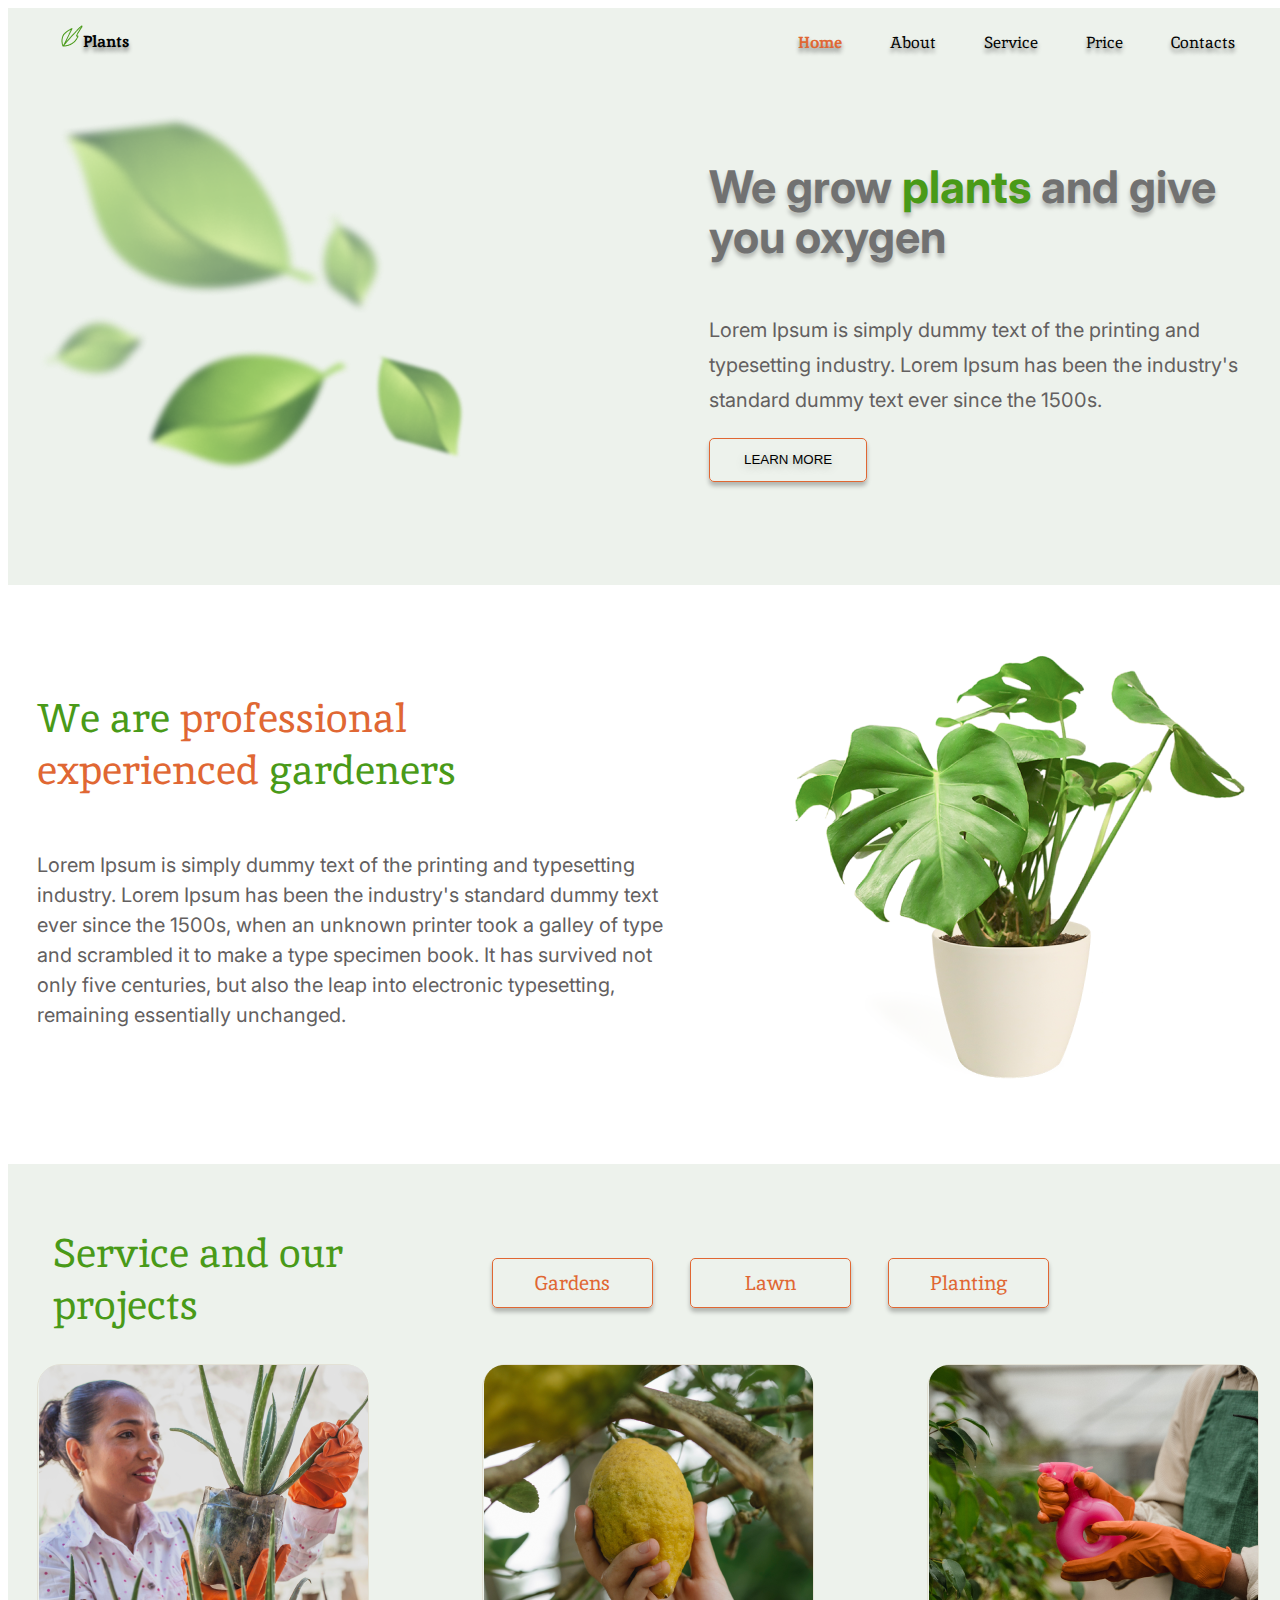
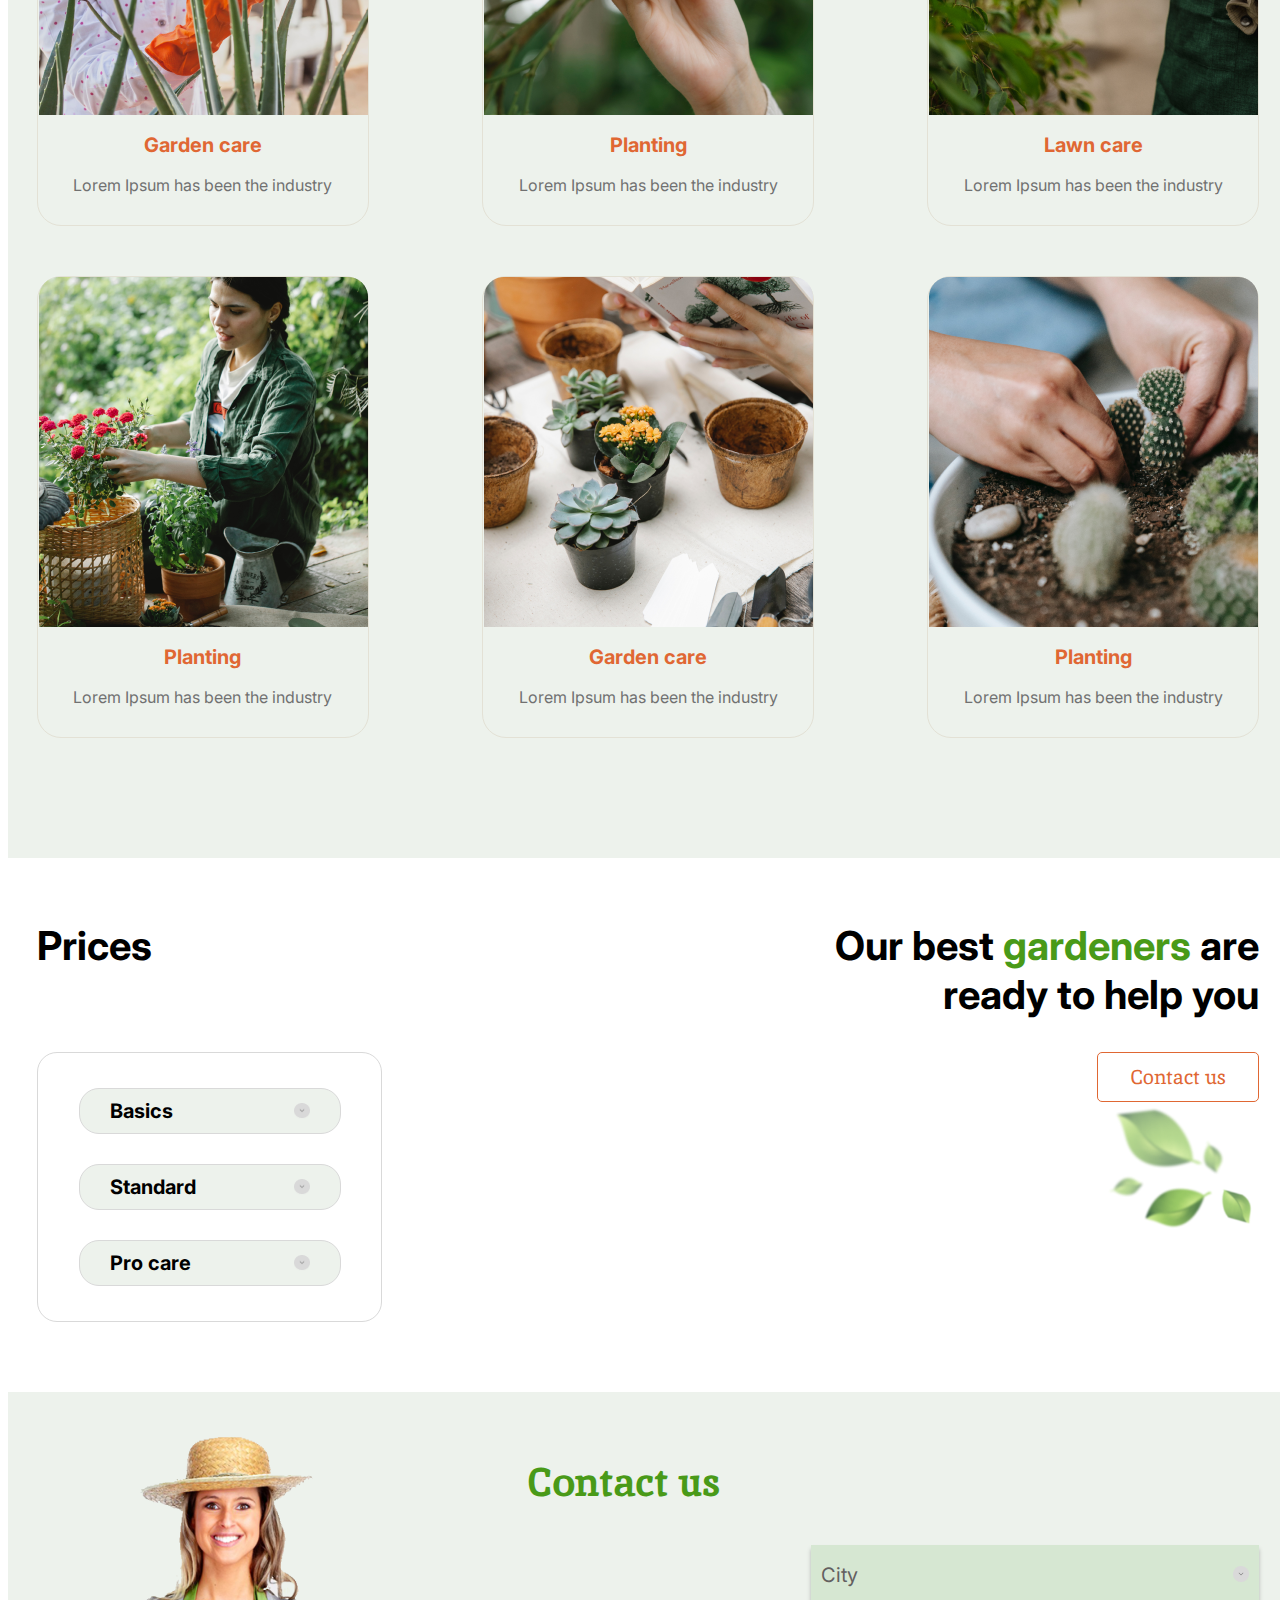
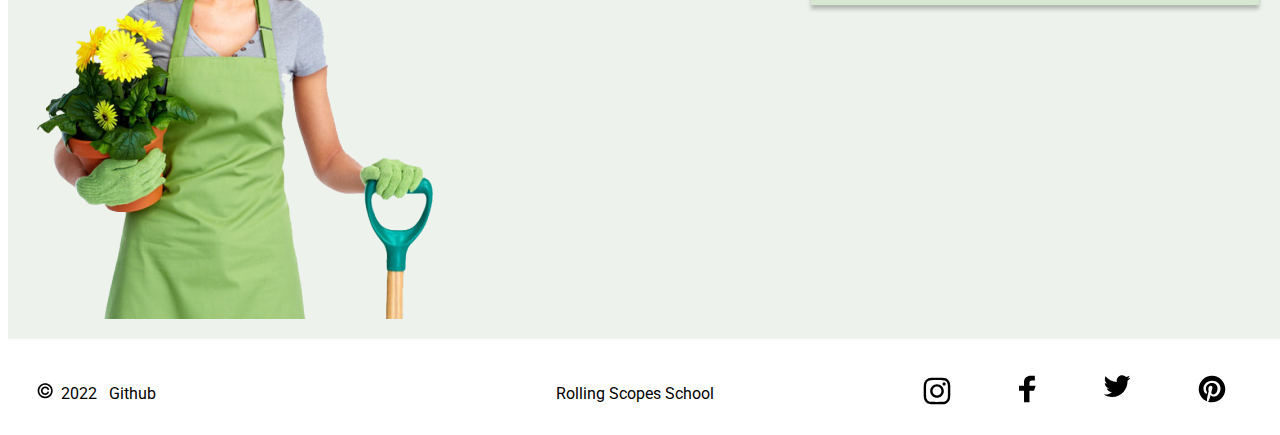
==== plants/index.html @ b28731bd "Revert "fix: fix problem with validator w3"" ====
<!DOCTYPE html>
<html lang="en">
<head>
    <meta charset="UTF-8">
    <link rel="shortcut icon" href="image/logo_vector.png" type="image/x-icon">
    <link rel="stylesheet" href="style.css">
    <title>Plants</title>
</head>
<body>
    <header class="lightgreen">
        <div class="main_header">
            <div class="container">
                <a href="#" class= "plants">
                    <img src="image/logo_vector.png" alt="mini_logo">Plants
                </a>
                <nav class="main_nav">
                    <ul>
                        <li>
                            <a href="#welcome" class="nav_line_orange">Home</a>
                        </li>
                        <li>
                            <a href="#about" class="nav_line">About</a>
                        </li>
                        <li>
                            <a href="#service" class="nav_line">Service</a>
                        </li>
                        <li>
                            <a href="#prices" class="nav_line">Price</a>
                        </li>
                        <li>
                            <a href="#contacts" class="nav_line">Contacts</a>
                        </li>
                    </ul>
            </nav>
            </div>
        </div>
    </header>
    <main class="main">
        <section id="welcome" class="lightgreen">
            <div class="welcome">
                <div class="welcome_container">
                    <div class="welcome_left">
                        <img src="image/leafs.png" alt="leafs">
                    </div>
                    <div class="welcome_right">
                        <h1>We grow <span class="green">plants</span> and give you oxygen</h1>
                        <p> Lorem Ipsum is simply dummy text of the printing and typesetting industry.
                            Lorem Ipsum has been the industry's standard dummy text ever since the 1500s.
                        </p>
                        <button>LEARN MORE</button>
                    </div>
                </div>
            </div>
        </section>
        <section id="about" class="about">
            <div class="about_container">
                    <div class="about_left">
                        <h2 class="green">
                            We are <span class="orange">professional <br/>experienced </span> gardeners
                        </h2>
                        <p>
                            Lorem Ipsum is simply dummy text of the printing and typesetting industry.
                            Lorem Ipsum has been the industry's standard dummy text ever since the 1500s,
                            when an unknown printer took a galley of type and scrambled it to make a type specimen book.
                            It has survived not only five centuries,
                            but also the leap into electronic typesetting, remaining essentially unchanged.
                        </p>
                    </div>
                    <div class="about_right">
                        <img src="image/houseplant.png" alt="houseplant">
                    </div>
                </div>
        </section>
        <section class="lightgreen" id="service">
            <div class="service">
                <div class="service_container">
                    <div class="service_nav">
                        <h2 class="green">Service and our projects</h2>
                        <div class="services">
                            <button>
                                <a href="#gardens" class="nav_line">Gardens</a>
                            </button>
                            <button>
                                <a href="#lawn" class="nav_line">Lawn</a>
                            </button>
                            <button>
                                <a href="#planting" class="nav_line">Planting</a>
                            </button>
                        </div>
                    </div>
                    <div class="serv">
                        <img src="image/first.png" alt="our_service" class="our_service">
                        <p class="orange">Garden care </p>
                        <text> Lorem Ipsum has been the industry</text>
                    </div>
                    <div class="serv">
                        <img src="image/second.png" alt="our_service" class="our_service">
                        <p class="orange">Planting </p>
                        <text> Lorem Ipsum has been the industry</text>
                    </div>
                    <div class="serv">
                        <img src="image/third.png" alt="our_service" class="our_service">
                        <p class="orange">Lawn care </p>
                        <text> Lorem Ipsum has been the industry</text>
                    </div>
                    <div class="serv">
                        <img src="image/fourth.png" alt="our_service" class="our_service">
                        <p class="orange">Planting </p>
                        <text> Lorem Ipsum has been the industry</text>
                    </div>
                    <div class="serv">
                        <img src="image/fifth.png" alt="our_service" class="our_service">
                        <p class="orange"> Garden care </p>
                        <text> Lorem Ipsum has been the industry</text>
                    </div>
                    <div class="serv">
                        <img src="image/sixth.png" alt="our_service" class="our_service">
                        <p class="orange">Planting </p>
                        <text> Lorem Ipsum has been the industry</text>
                    </div>
                </div>
            </div>
        </section>
        <section class="prices" id="prices">
            <div class="prices_container">
                <div class="price_header">
                        <h2>
                            <span class="left">Prices</span>
                            <span class="right">Our best <span class="green">  gardeners </span> are ready to help you</span>
                        </h2>
                </div>
                <div class="price_body">
                    <div class="left_column">
                        <span class="dropdown">
                            Basics
                            <img src="image/accordion_btn.png" alt="accordion_btn" class="drop_down">
                        </span>
                        <span class="dropdown">
                            Standard
                            <img src="image/accordion_btn.png" alt="accordion_btn" class="drop_down">
                        </span>
                        <span class="dropdown">
                            Pro care
                            <img src="image/accordion_btn.png" alt="accordion_btn" class="drop_down">
                        </span>
                    </div>
                    <div class="right_column">
                        <button><a href="#contact_us" class="contact_us">Contact us</a></button>
                        <img src="image/leafs.png" alt="leafs" class="leafs">
                    </div>
                </div>
            </div>
        </section>
        <section id="contacts" class="lightgreen">
            <div class="contacts">
                <div class="contact_container">
                    <img src="image/contact_woman.png" alt="woman" class="woman">
                    <h2>Contact us</h2>
                    <span class="city">
                        City
                        <img src="image/accordion_btn.png" alt="accordion_btn" class="city_down">
                    </span>
                </div>
            </div>
        </section>
    </main>
    <footer>
        <div class="footer">
            <div class="copyright">
                <img src="image/c.png" alt="©"> &nbsp;2022 &nbsp;
                <a href="https://github.com/sivosha" class="footer_a">
                    Github
                </a>
            </div>
            <div class="rolling">
                <a href="https://rs.school/js/" class="footer_a">Rolling Scopes School</a>
            </div>
            <div class="social">
                <ul>
                    <li>
                        <a href="https://rs.school/js/" class="footer_a">
                            <img src="image/inst.svg" alt="instagram">
                        </a>
                    </li>
                    <li>
                        <a href="https://rs.school/js/" class="footer_a">
                            <img src="image/fb.svg" alt="facebook">
                        </a>
                    </li>
                    <li>
                        <a href="https://rs.school/js/" class="footer_a">
                            <img src="image/twit.svg" alt="twitter">
                        </a>
                    </li>
                    <li>
                        <a href="https://rs.school/js/" class="footer_a">
                            <img src="image/pint.svg" alt="pinterest">
                        </a>
                    </li>
                </ul>
            </div>
        </div>
    </footer>
</body>
</html>
---- plants/style.css ----
@import url('https://fonts.googleapis.com/css2?family=Roboto:wght@100;300;400;700&display=swap');
@import url('https://fonts.googleapis.com/css2?family=Inter:wght@100;300;400;700&display=swap');
@import url('https://fonts.googleapis.com/css2?family=Inika:wght@100;300;400;700&display=swap');
html{
    scroll-behavior: smooth;
}
body{
    width: 100%;
    display: flex;
    align-items: center;
    flex-direction: column;
    font-family: 'Roboto', sans-serif;
    color: #636060;
}
main{
    display: flex;
    align-items: center;
    flex-direction: column;
    width: 100%;
}
text{
    font-family: 'Inter';
    font-weight: 400;
    font-size: 16px;
    line-height: 20px;
    color: #717171;
}
h1{
    font-family: 'Inter';
    font-style: normal;
    font-weight: 700;
    color: #717171;
    font-size: 45px;
    line-height: 50px;
    text-shadow: 0px 4px 4px rgba(0, 0, 0, 0.25);
}
.welcome_right button{
    width: 158px;
    height: 44px;
    color: #000000;
    text-shadow: 0px 3px 10px rgba(0, 0, 0, 0.25);
    border: 1px solid #E06733;
    border-radius: 5px;
    background-color: transparent;
    box-shadow: 0px 4px 4px rgba(0, 0, 0, 0.25);
}
li{
    list-style: none;
}
.green{
    color: #499A18;
}
.orange{
    color: #E06733;
}

a.nav_line:link, a.nav_line:visited, a.nav_line:active, .plants {
    text-decoration: none;
    color: #010201;
}
a.contact_us, a.footer_a{
    text-decoration: none;
}
a.nav_line_orange, a.nav_line_orange:hover , a.nav_line_orange:visited, a.nav_line_orange:active{
    text-decoration: none;
    color: #E06733;
}

a.nav_line:hover{
    text-decoration: none;
    color: #111;
    transform: scale(1.2);
    cursor: pointer;
}
a.nav_line_orange:hover{
    text-decoration: none;
    transform: scale(1.2);
    cursor: pointer;
}

.main_nav a, .plants{
    text-shadow: 0px 4px 4px rgba(0, 0, 0, 0.45);
    font-width: 400;
    font-size: 16px;
}
.plants a:link, .plants a:visited, .plants a:hover, .plants a:active{
    text-decoration: none;
    color: #010201;
}
.plants{
    font-weight: 700;
    display: flex;
    justify-self: flex-start;
}

.main_nav{
    display: flex;
    justify-self: flex-end;
}
.service_nav{
    width: 100%;
    max-width: 1440px;
}
.container{
    width: 1222px;
}

.lightgreen{
    width: 100%;
    background: #EDF2EC;
    display: flex;
    flex-direction: column;
    align-items: center;
    align-content: space-around;
}

.welcome, .about, .service, .prices, .contacts{
    max-width: 1440px;
    width: 100%;
    padding-top: 30px;
    padding-bottom: 70px;
    display: flex;
    align-items: center;
}
.contacts{
    padding-bottom: 20px;
}
.woman{
    width: 400px;
}
.welcome_container, .about_container, .service_container, .prices_container, .contact_container{
    width: 1222px;
    display: flex;
    margin: 0 auto;
    justify-content: center;
}
.container, .service_nav, .price_header{
    display: flex;
	align-items: center;
	justify-content: space-between;
	flex-wrap: wrap;
	padding: 0 1rem;
}
.main_header{
    display: flex;
	align-items: center;
	flex-direction: column;
	flex-wrap: wrap;
	padding: 0 1rem;
	max-width: 1440px;
	width: 100%;
    font-family: 'Inika';
    font-weight: 400;
}
.nav_line_orange{
    font-weight: 700;
    font-color: #E06733;
}

.main_nav ul{
	margin: 1em 0 .5em;
	text-align: center;
	display: flex;
	justify-content: space-around;
	align-items: center;
}
.main_nav li{
	display: inline;
}
.main_header a {
	display: inline-block;
	padding: .5em 1.5em;
}
.contact_container{
    justify-content: space-between;
    position: relative;
}
.contact_container h2{
    font-weight: 700;
    font-family: Inika;
    font-size: 40px;
    color: #499A18;
}

.city{
    background: #D6E7D2;
    box-shadow: 0px 4px 4px rgba(0, 0, 0, 0.25);
    height: 50px;
    width: 35%;
    display: flex;
    justify-content: space-between;
    align-items: center;
    position: relative;
    padding: 5px 10px;
    margin-top: 10%;
    font-family: 'Inter';
    font-style: normal;
    font-size: 20px;
}

.service_container {
    flex-wrap: wrap;
    justify-content: space-between;
    position: relative;
    align-items: center;
}
.welcome_right, .about_left{
    display: flex;
    flex-direction: column;
    justify-content: center;
    flex-wrap: wrap;
    font-family: 'Inter';
    font-size: 20px;
    color: #636060;
}
.welcome_right{
    width: 45%;
    line-height: 35px;
}
.welcome_left{
    width: 55%;
}
.welcome_left img {
    width: 448.8px;
    height: auto;
}
.about_left{
    width: 55%;
    line-height: 30px;
}
.about_right{
    margin-left: 100px;
    display: flex;
    justify-self: flex-end;
    align-self: flex-end;
}
.service h2{
    width: 306px;
    flex-wrap: wrap;
    position: relative;
    margin-right: 4.2%;
    font-family: 'Inika';
    font-weight: 400;
    font-size: 40px;
    line-height: 52px;
}
.about_left h2{
    font-family: 'Inika';
    font-weight: 400;
    font-size: 40px;
    line-height: 52px;
}

.services a:link, .services a:visited, .services a:active, .services a:hover{
    text-decoration: none;
    color: #E06733;
    font-family: 'Inika';
    font-size: 20px;
    line-height: 26px;
}

.services{
    width: 50%;
	margin: 1em 0 .5em 4rem;
	text-align: center;
	display: flex;
	align-items: center;
	justify-content: space-around;
}
.services button{
    width: 161px;
    height: 50px;
    border: 1px solid #E06733;
    border-radius: 5px;
    background-color: transparent;
    box-shadow: 0px 4px 4px rgba(0, 0, 0, 0.25);
}
button:hover{
    transform: scale(1.2);
    cursor: pointer;
}

.service_nav {
    justify-content: flex-start;
}

.serv{
    display: flex;
    flex-direction: column;
    justify-content: space-between;
    border: 1px solid #E3E1D5;
    border-radius: 1.5rem;

    width: 27%;
    padding-bottom: 30px;
    margin-bottom: 50px;

    color: #717171;
    text-align: center;
    font-family: 'Inter';
    font-weight: 700;
    font-size: 20px;
    line-height: 20px;
}
.our_service{
    max-width: 100%;
    height: auto;
}
.contact_us{
    display: flex;
    justify-content: center;
    font-family: Inika;
    font-size: 20px;
    color: #E06733;
}
.right_price button{
    color: #E06733;
    border: 1px solid #E06733;
    background: transparent;
}
.right_price{
    display: flex;
    align-items: flex-end;
    flex-direction: column;
    position: relative;
}
.dropdown{
    width: 200px;
    display: flex;
    justify-content: space-between;
    align-items: center;
    border-radius: 20px;
    border-style: solid;
    border-width: 1px;
    border-color: #D9D9D9;
    padding: 10px 30px;
    margin: 15px;
    color: #000000;
    background: #EDF2EC;
}
.drop_down{
    width: 16px;
    height: 16px;
}

.prices_container{
    display: flex;
    flex-direction: column;
    align-items: center;
}
.price_header{
    width: 100%;
    display: flex;
}
.price_body{
    display: flex;
	flex-direction: row;
	flex-wrap: wrap;
	padding: 0 1rem;
	max-width: 1440px;
	width: 100%;
    font-family: 'Inika';
    font-weight: 400;
    justify-content: space-between;
}
.left_column{
    font-weight: 700;
    font-size: 20px;
    font-family: Inter;
    color: #000000;
    width: 323px;
    display: flex;
    justify-self: flex-start;
    flex-direction: column;
    align-items: center;
    border-radius: 20px;
    border-style: solid;
    border-width: 1px;
    border-color: #D9D9D9;
    padding: 20px 10px;
}
.right_column{
    display: flex;
    justify-self: flex-end;
    align-items: flex-end;
    flex-direction: column;
}
.right_column button{
    width: 162px;
    height: 50px;
    color: #E06733;
    border-radius: 5px;
    border: 1px solid #E06733;
    background: transparent;
}
.price_header h2{
    width: 100%;
    display: flex;
    font-size: 40px;
    font-family: Inter;
    color: #000000;
    justify-content: space-between;
}
.left{
width: 50%;
    display: flex;
    justify-self: flex-start;
}
.right{
    width: 40%;
    justify-self: flex-end;
    align-items: flex-end;
    text-align: right;
}
.column{
    width: 250px;
    height: 50px;
    display: flex;
    flex-direction: column;
    justify-content: space-between;
    position: relative;
}
.leafs{
    width: 152px;
}
footer{
    width: 100%;
    max-width:1440px;
    display: flex;
    flex-direction: column;
    position: absolut;
    align-items: center;
    margin-top: 20px;
    color: #000000;
}
.footer{
    width: 1222px;
    display: flex;
    align-items: center;
}
.copyright{
    flex-grow: 1;
    text-align: start;
}
.rolling{
    flex-grow: 1;
    text-align: center;
}
.social{
    flex-grow: 1;
    text-align: end;
}
.social ul{
    display: flex;
	justify-content: space-around;
}
.footer a, footer a:visited, footer a:hover, footer .plants a:active{
    text-decoration: none;
    color: #000000;
}


@media only screen and (max-width: 768px){
    .footer{
        flex-direction: column;
    }
    .main_header .container{
		justify-content: space-between;
	}
}
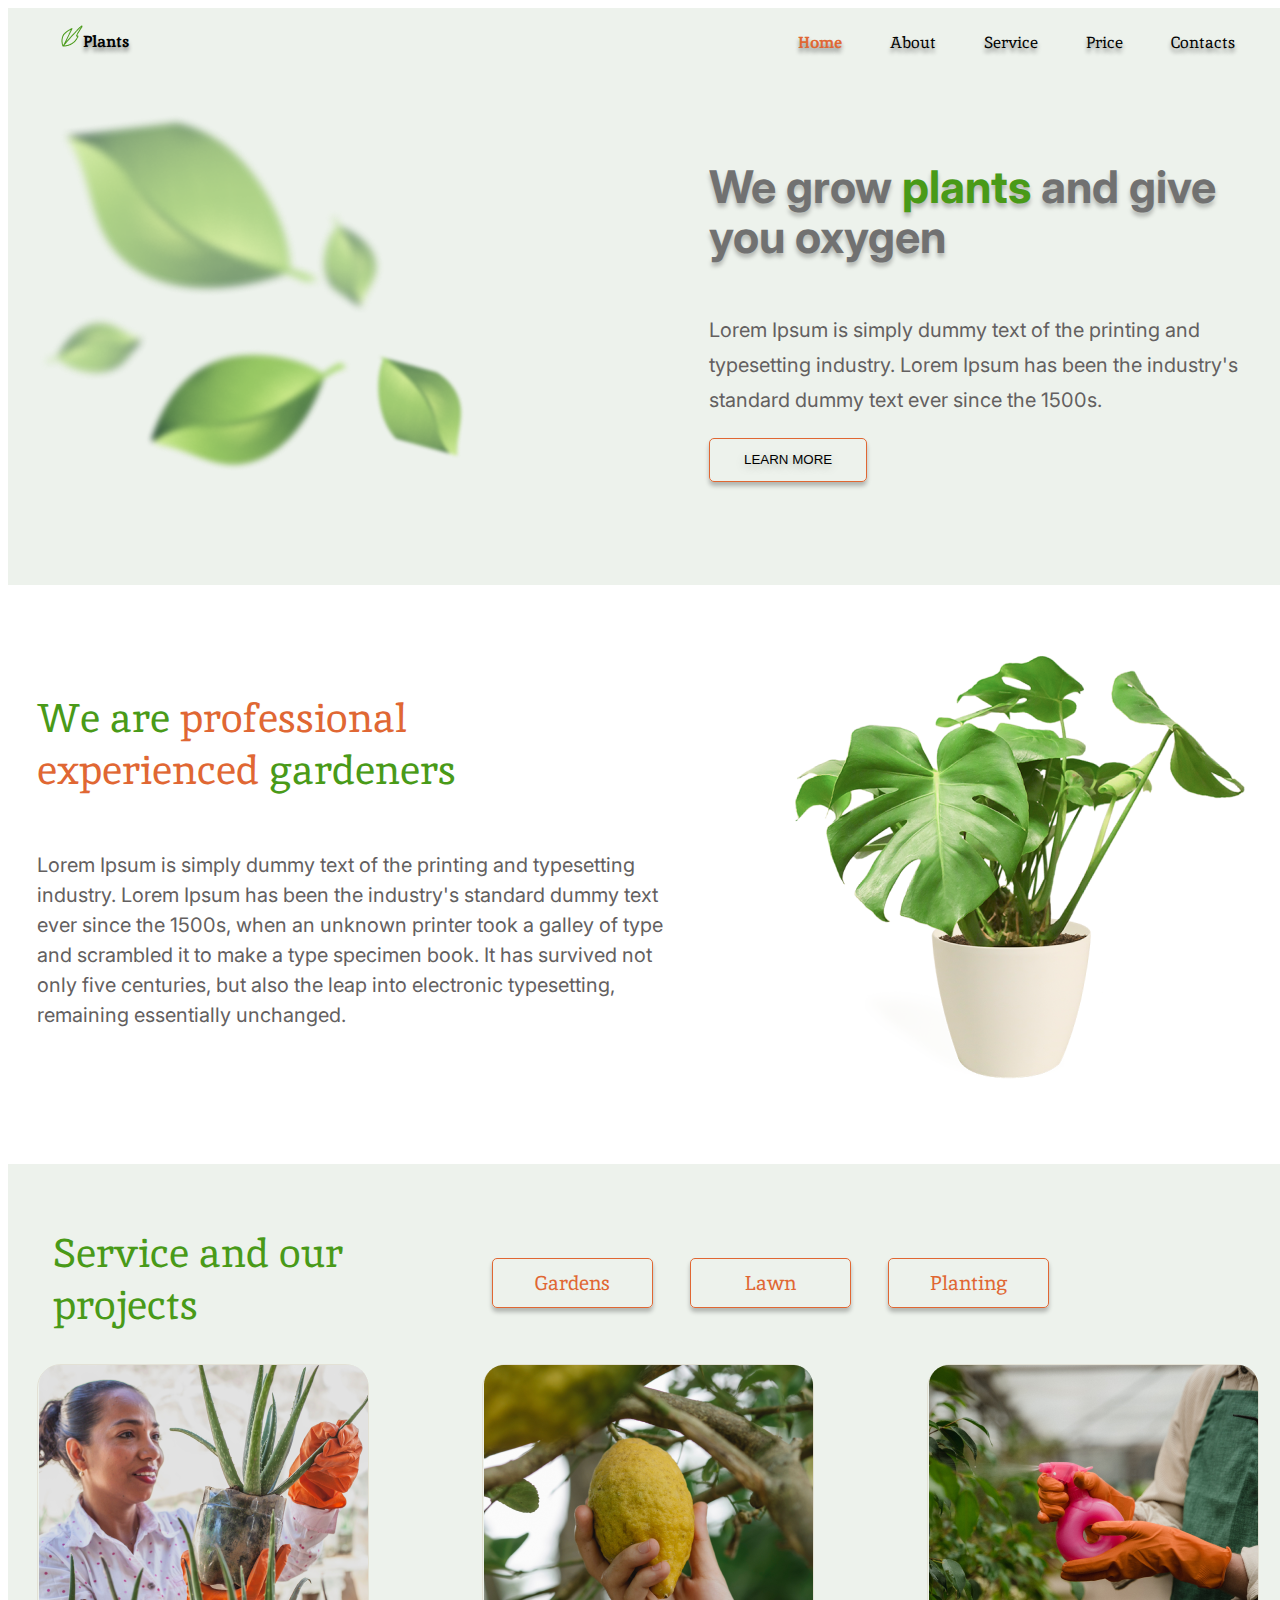
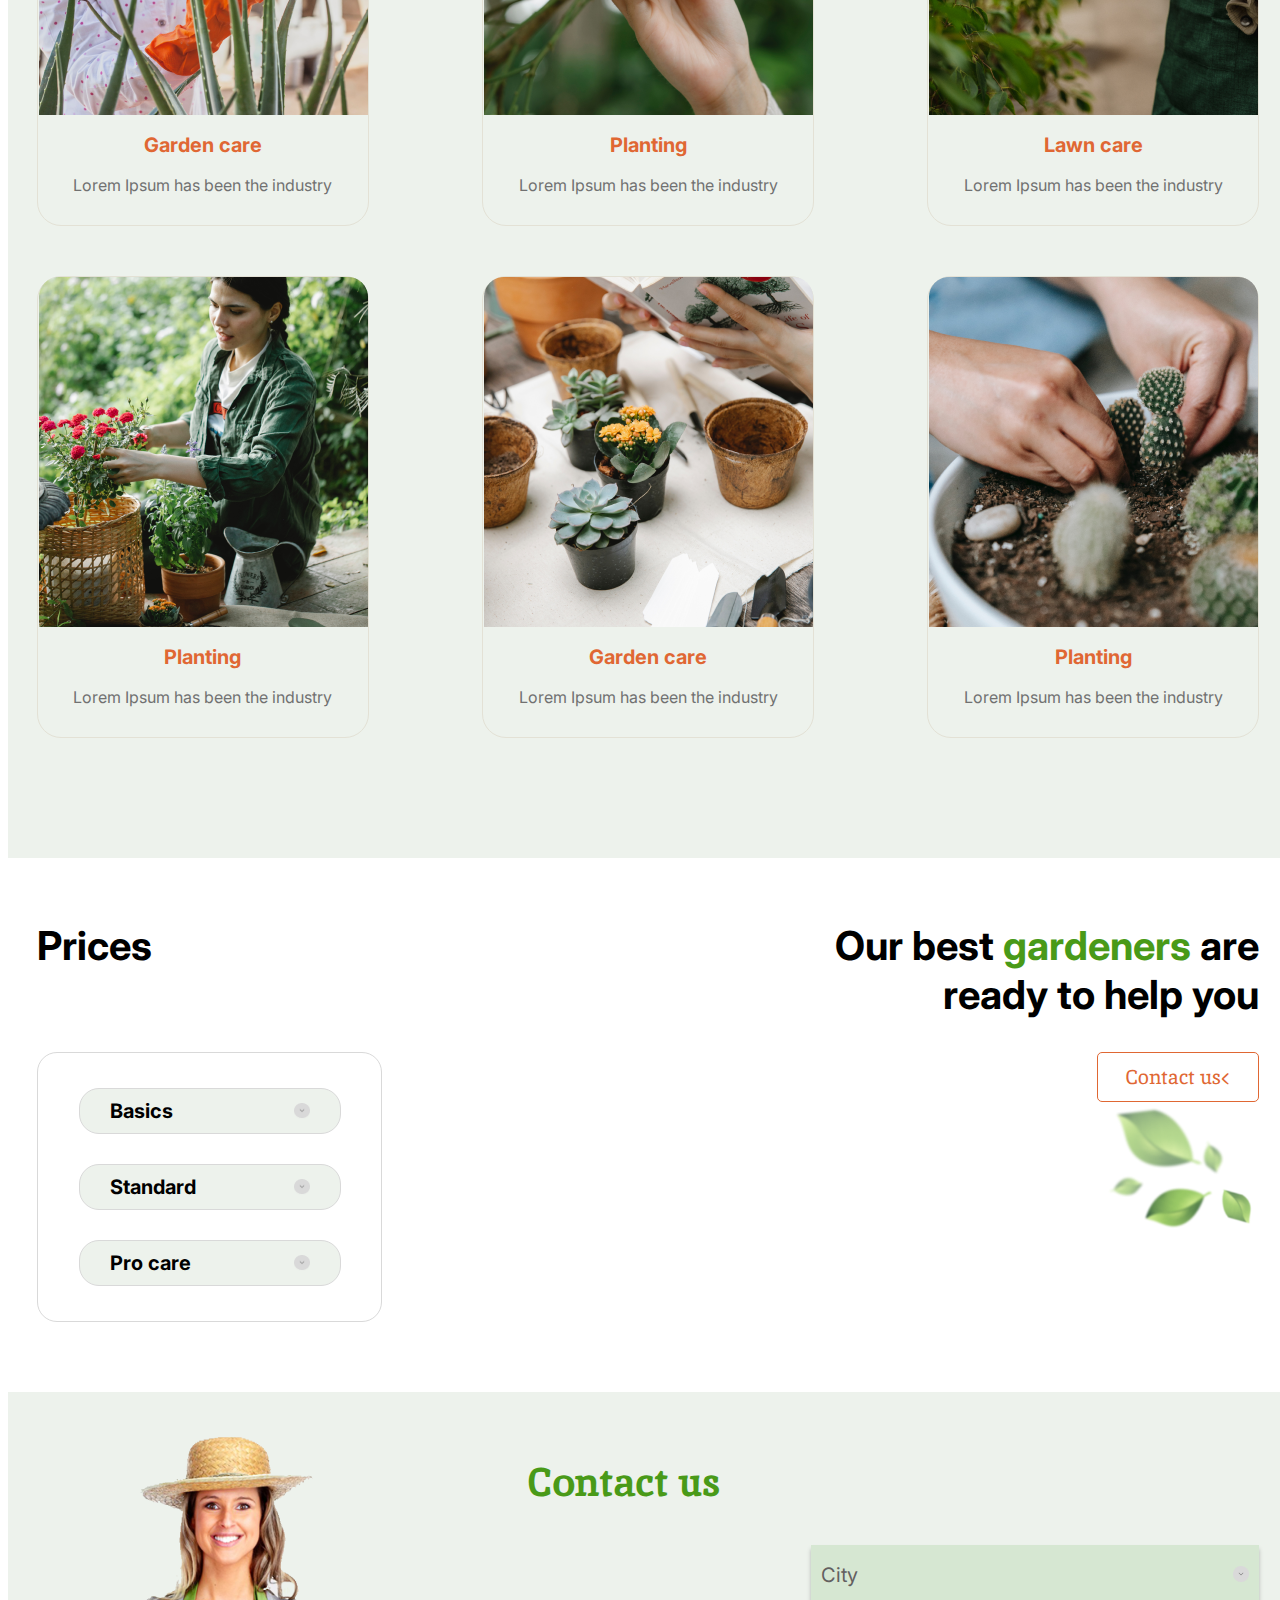
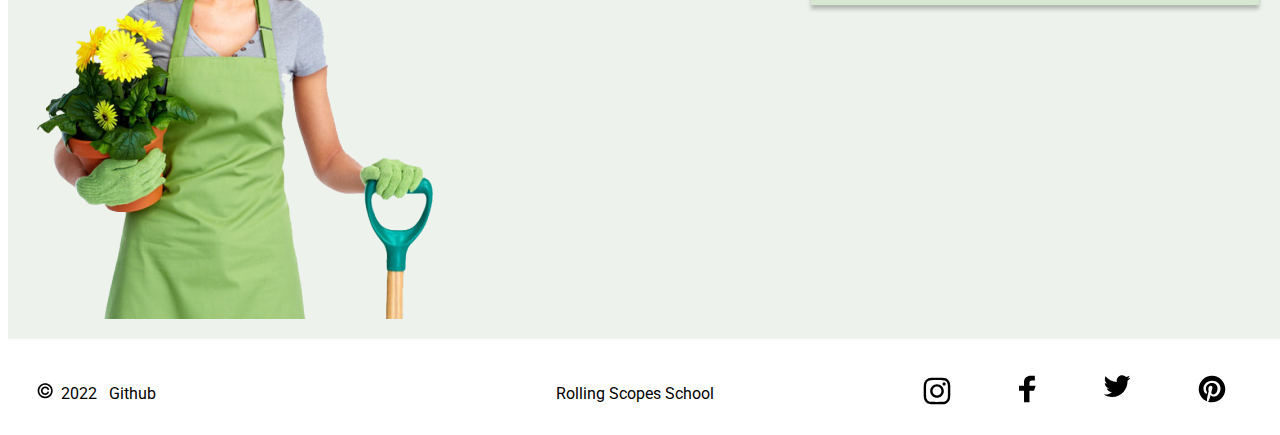
==== commit 27de9823: "fix: applying changes to buttons" ====
--- a/plants/index.html
+++ b/plants/index.html
@@ -77,46 +77,46 @@
                     <div class="service_nav">
                         <h2 class="green">Service and our projects</h2>
                         <div class="services">
-                            <button>
-                                <a href="#gardens" class="nav_line">Gardens</a>
+                            <button onclick="window.open('https://rs.school/js/', '_blank');" class="nav_line orange" >
+                                Gardens
                             </button>
-                            <button>
-                                <a href="#lawn" class="nav_line">Lawn</a>
+                            <button onclick="window.open('https://rs.school/js/', '_blank');" class="nav_line orange">
+                                Lawn
                             </button>
-                            <button>
-                                <a href="#planting" class="nav_line">Planting</a>
+                            <button onclick="window.open('https://rs.school/js/', '_blank');" class="nav_line orange">
+                                Planting
                             </button>
                         </div>
                     </div>
                     <div class="serv">
                         <img src="image/first.png" alt="our_service" class="our_service">
-                        <p class="orange">Garden care </p>
-                        <text> Lorem Ipsum has been the industry</text>
+                        <h3 class="orange">Garden care </h3>
+                        <span> Lorem Ipsum has been the industry</span>
                     </div>
                     <div class="serv">
                         <img src="image/second.png" alt="our_service" class="our_service">
-                        <p class="orange">Planting </p>
-                        <text> Lorem Ipsum has been the industry</text>
+                        <h3 class="orange">Planting </h3>
+                        <span> Lorem Ipsum has been the industry</span>
                     </div>
                     <div class="serv">
                         <img src="image/third.png" alt="our_service" class="our_service">
-                        <p class="orange">Lawn care </p>
-                        <text> Lorem Ipsum has been the industry</text>
+                        <h3 class="orange">Lawn care </h3>
+                        <span> Lorem Ipsum has been the industry</span>
                     </div>
                     <div class="serv">
                         <img src="image/fourth.png" alt="our_service" class="our_service">
-                        <p class="orange">Planting </p>
-                        <text> Lorem Ipsum has been the industry</text>
+                        <h3 class="orange">Planting </h3>
+                        <span> Lorem Ipsum has been the industry</span>
                     </div>
                     <div class="serv">
                         <img src="image/fifth.png" alt="our_service" class="our_service">
-                        <p class="orange"> Garden care </p>
-                        <text> Lorem Ipsum has been the industry</text>
+                        <h3 class="orange"> Garden care </h3>
+                        <span> Lorem Ipsum has been the industry</span>
                     </div>
                     <div class="serv">
                         <img src="image/sixth.png" alt="our_service" class="our_service">
-                        <p class="orange">Planting </p>
-                        <text> Lorem Ipsum has been the industry</text>
+                        <h3 class="orange">Planting </h3>
+                        <span> Lorem Ipsum has been the industry</span>
                     </div>
                 </div>
             </div>
@@ -145,7 +145,7 @@
                         </span>
                     </div>
                     <div class="right_column">
-                        <button><a href="#contact_us" class="contact_us">Contact us</a></button>
+                        <button onclick="window.open('https://rs.school/js/', '_blank');" class="contact_us">Contact us<</button>
                         <img src="image/leafs.png" alt="leafs" class="leafs">
                     </div>
                 </div>
--- a/plants/style.css
+++ b/plants/style.css
@@ -19,13 +19,6 @@
     align-items: center;
     flex-direction: column;
     width: 100%;
-}
-text{
-    font-family: 'Inter';
-    font-weight: 400;
-    font-size: 16px;
-    line-height: 20px;
-    color: #717171;
 }
 h1{
     font-family: 'Inter';
@@ -270,6 +263,8 @@
 	justify-content: space-around;
 }
 .services button{
+    font-family: 'Inika';
+    font-size: 20px;
     width: 161px;
     height: 50px;
     border: 1px solid #E06733;
@@ -284,6 +279,7 @@
 
 .service_nav {
     justify-content: flex-start;
+    font-family: Inika;
 }
 
 .serv{
@@ -300,17 +296,23 @@
     color: #717171;
     text-align: center;
     font-family: 'Inter';
-    font-weight: 700;
-    font-size: 20px;
     line-height: 20px;
+}
+.serv h3{
+    font-weight: 700;
+    font-size: 20px;
+    line-height: 20px;
+}
+.serv span{
+    font-weight: 400;
+    font-size: 16px;
 }
 .our_service{
     max-width: 100%;
     height: auto;
 }
 .contact_us{
-    display: flex;
-    justify-content: center;
+    align-items: center;
     font-family: Inika;
     font-size: 20px;
     color: #E06733;
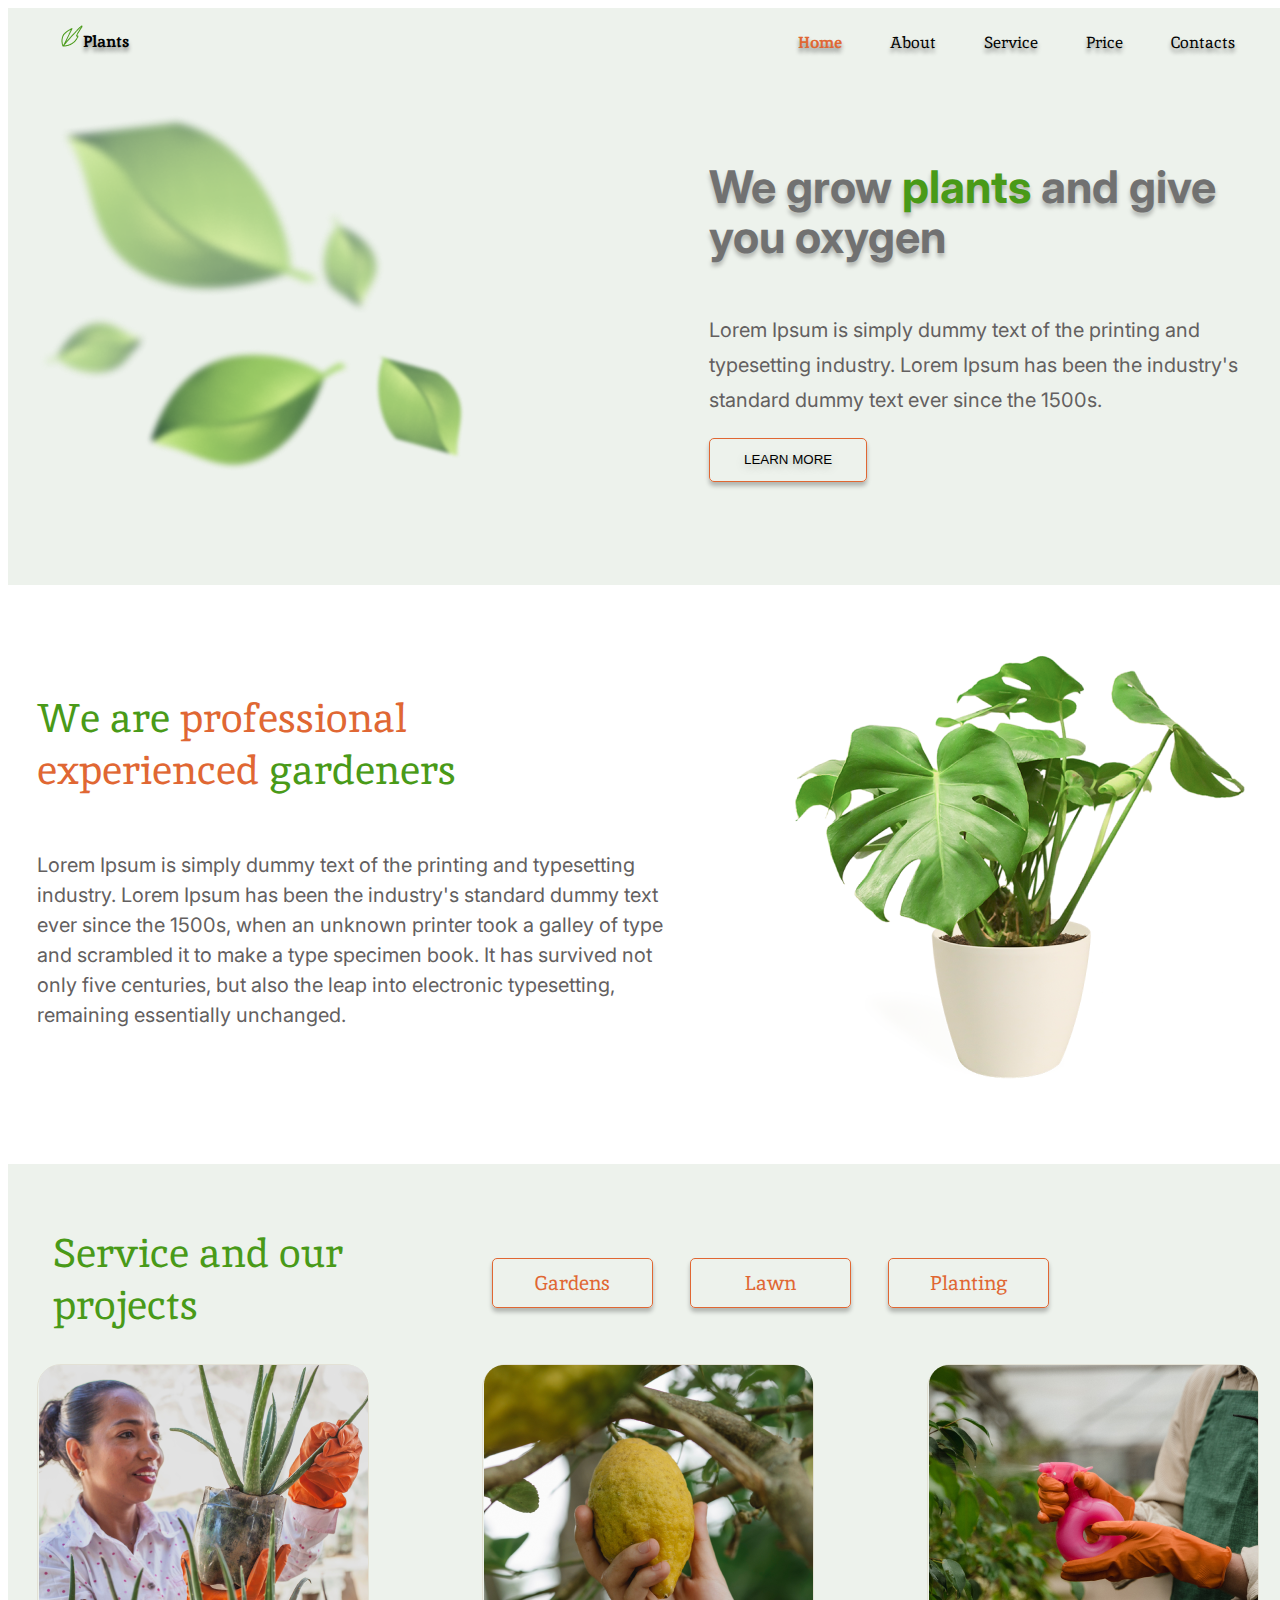
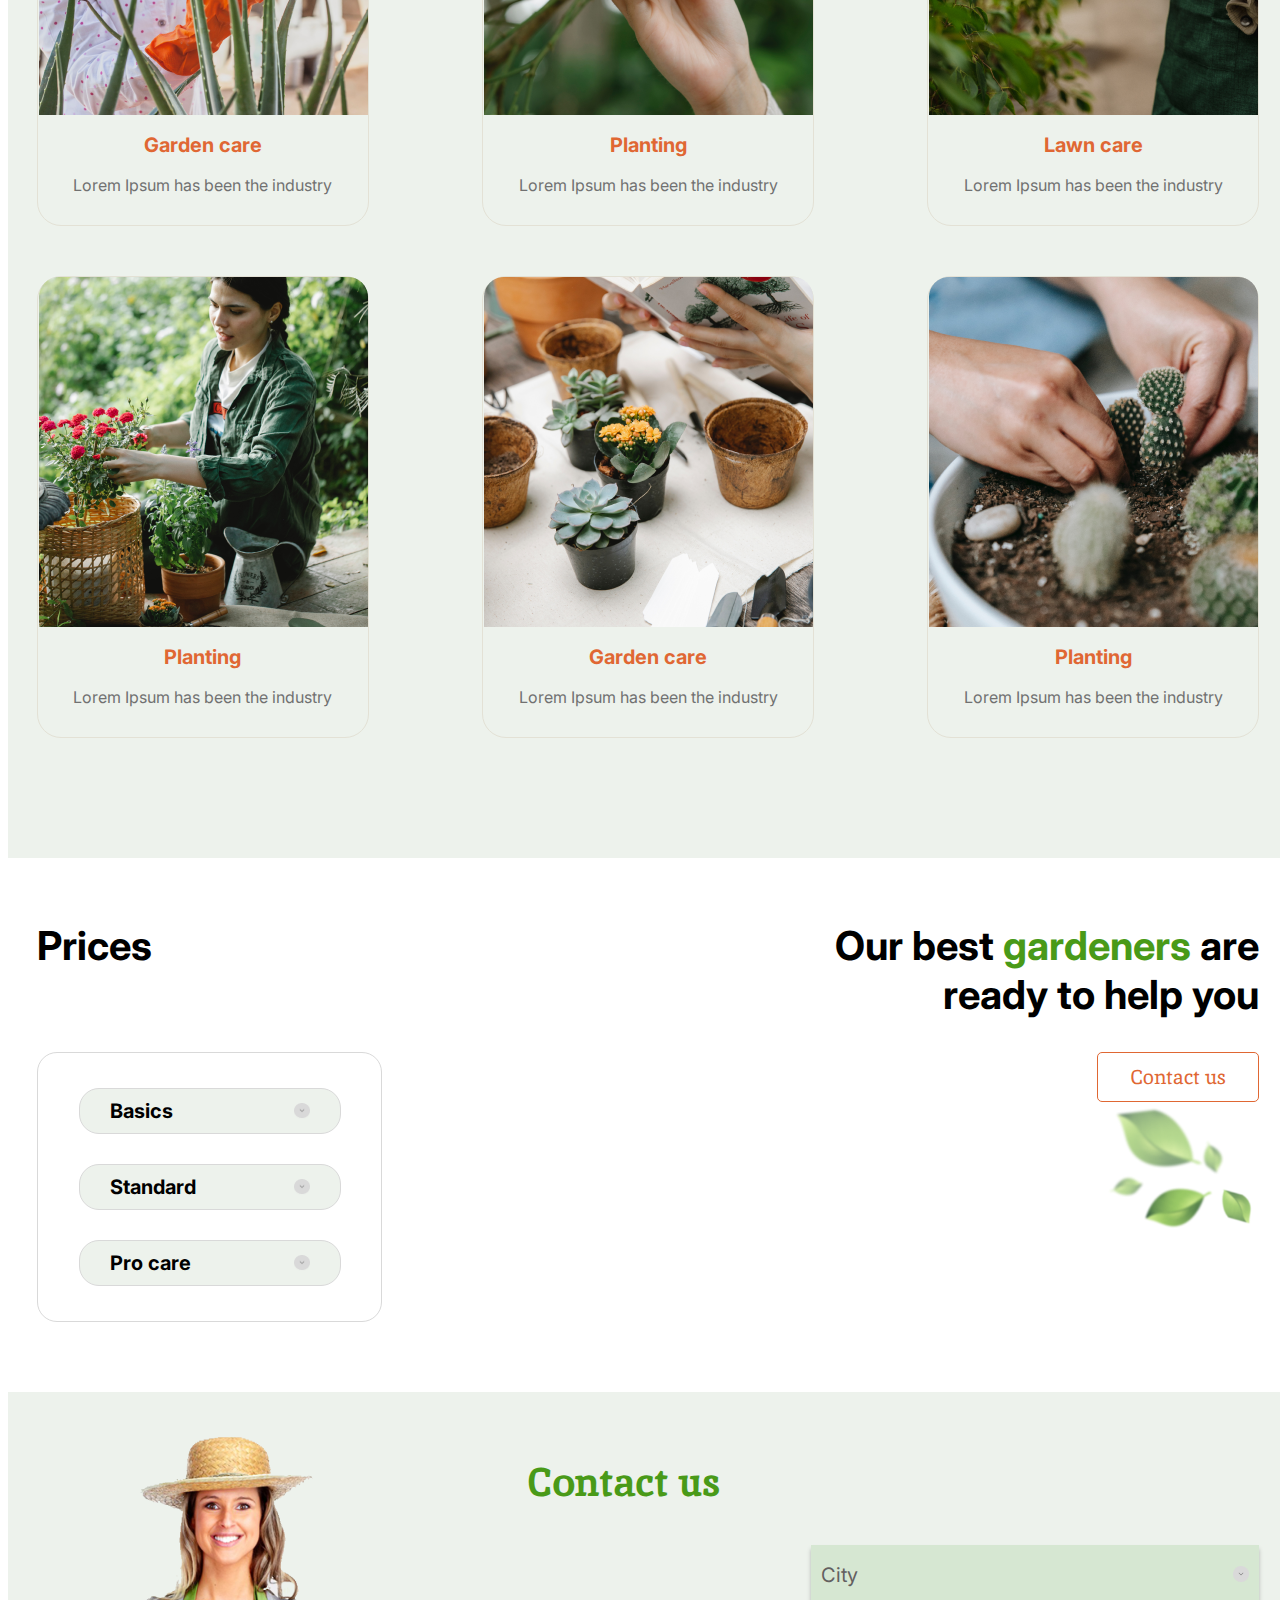
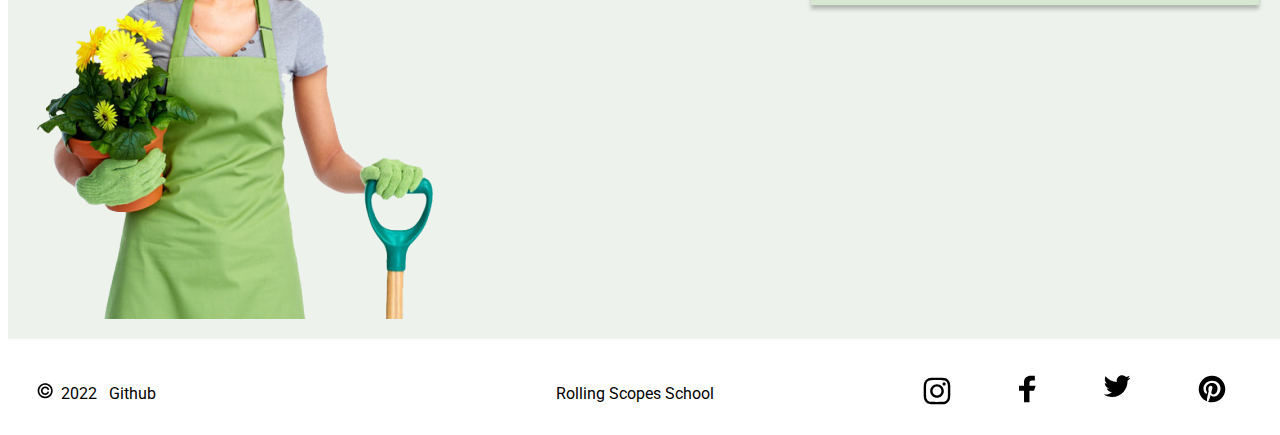
==== commit 2e449f39: "fix: spelling errors fix" ====
--- a/plants/index.html
+++ b/plants/index.html
@@ -145,7 +145,7 @@
                         </span>
                     </div>
                     <div class="right_column">
-                        <button onclick="window.open('https://rs.school/js/', '_blank');" class="contact_us">Contact us<</button>
+                        <button onclick="window.open('https://rs.school/js/', '_blank');" class="contact_us">Contact us</button>
                         <img src="image/leafs.png" alt="leafs" class="leafs">
                     </div>
                 </div>
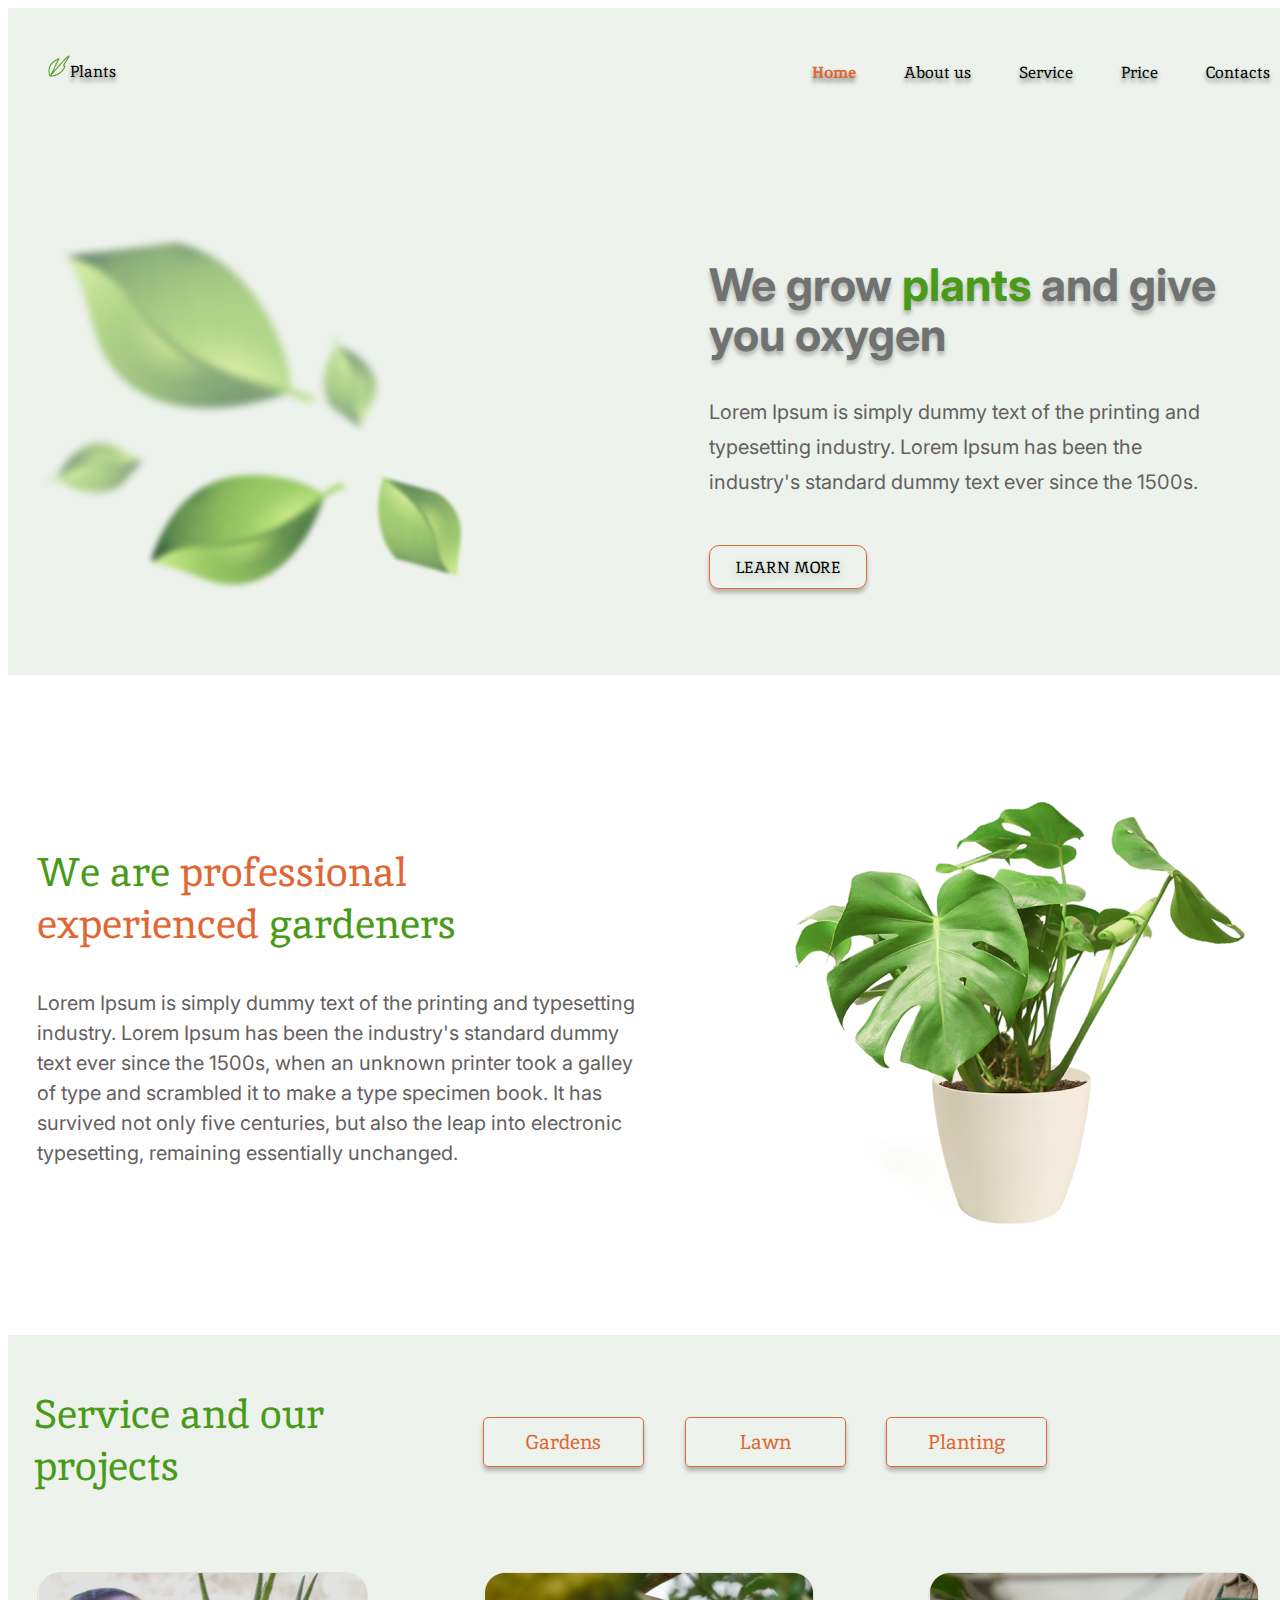
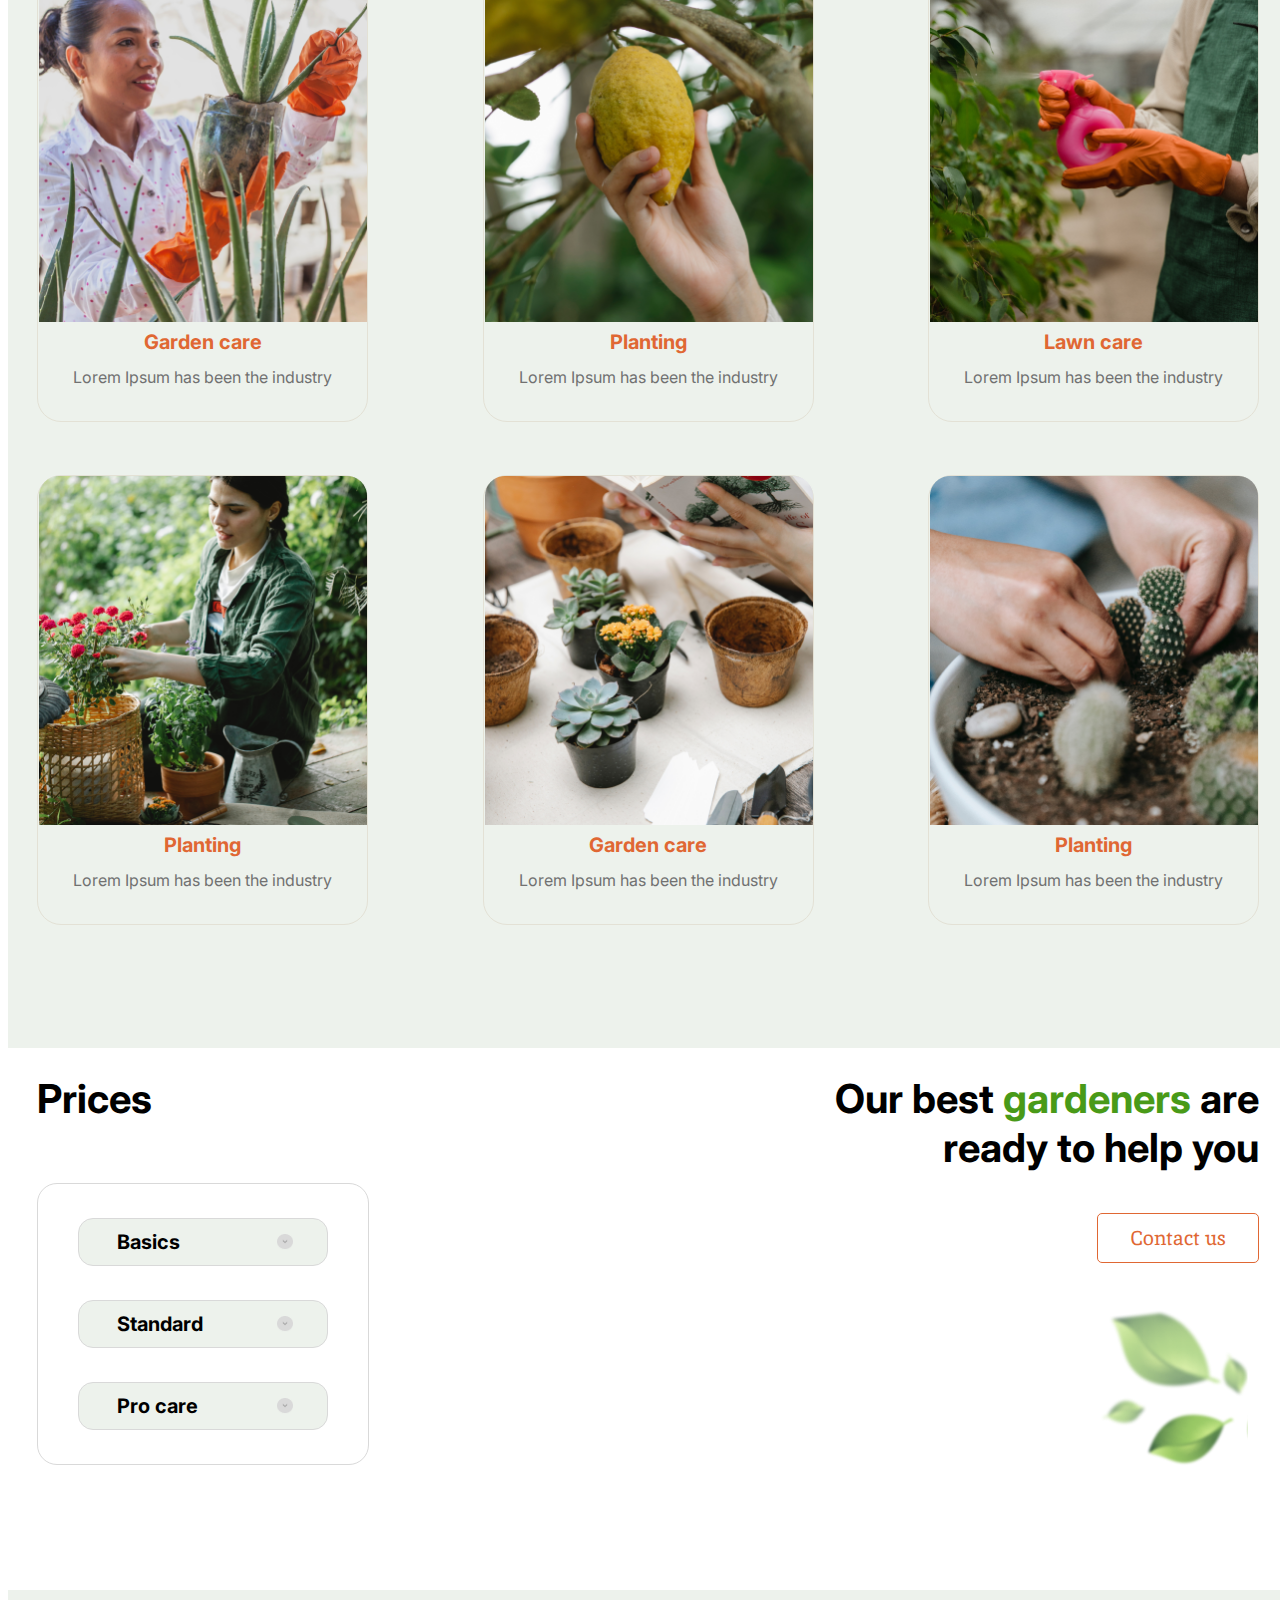
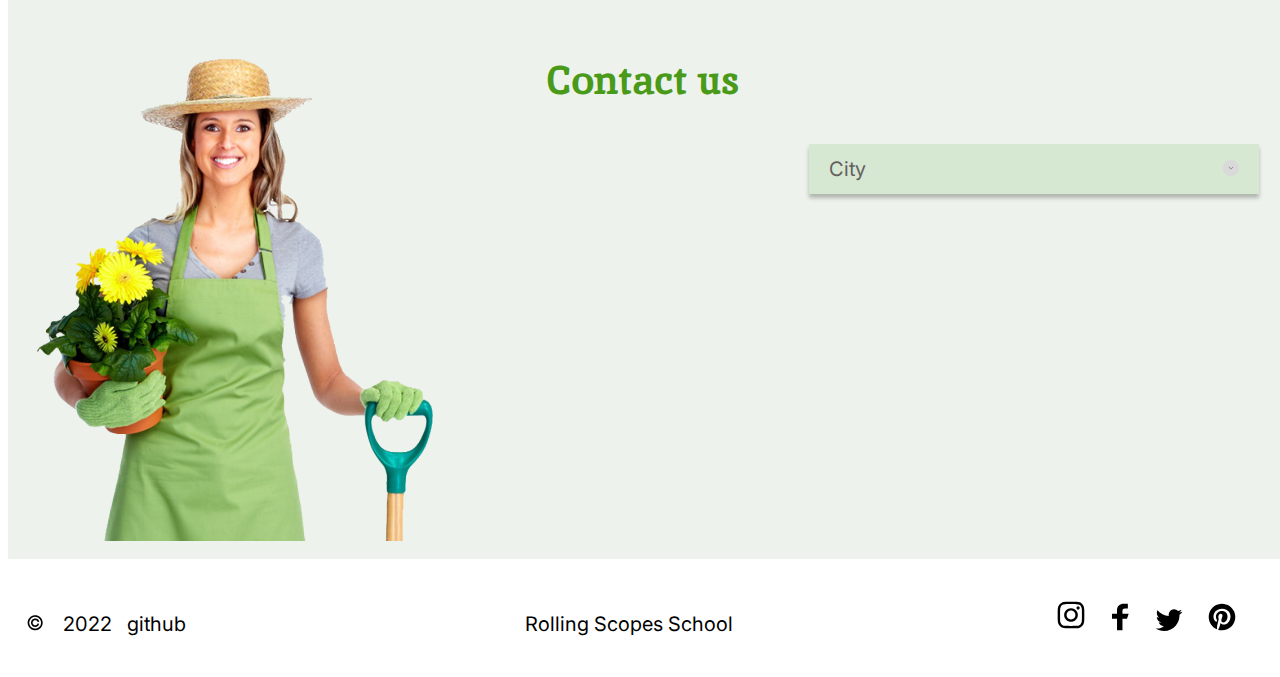
==== commit f91f73b6: "feat: matching layout with original via PerfectPixel" ====
--- a/plants/index.html
+++ b/plants/index.html
@@ -19,7 +19,7 @@
                             <a href="#welcome" class="nav_line_orange">Home</a>
                         </li>
                         <li>
-                            <a href="#about" class="nav_line">About</a>
+                            <a href="#about" class="nav_line">About us</a>
                         </li>
                         <li>
                             <a href="#service" class="nav_line">Service</a>
@@ -164,12 +164,12 @@
             </div>
         </section>
     </main>
-    <footer>
+	<footer>
         <div class="footer">
             <div class="copyright">
-                <img src="image/c.png" alt="©"> &nbsp;2022 &nbsp;
+                <img src="image/c.png" alt="©"> &nbsp;&nbsp;&nbsp;2022 &nbsp;
                 <a href="https://github.com/sivosha" class="footer_a">
-                    Github
+                    github
                 </a>
             </div>
             <div class="rolling">
--- a/plants/style.css
+++ b/plants/style.css
@@ -35,9 +35,11 @@
     color: #000000;
     text-shadow: 0px 3px 10px rgba(0, 0, 0, 0.25);
     border: 1px solid #E06733;
-    border-radius: 5px;
+    border-radius: 10px;
     background-color: transparent;
     box-shadow: 0px 4px 4px rgba(0, 0, 0, 0.25);
+	font-family: 'Inika';
+	font-size: 16px;
 }
 li{
     list-style: none;
@@ -58,6 +60,7 @@
 }
 a.nav_line_orange, a.nav_line_orange:hover , a.nav_line_orange:visited, a.nav_line_orange:active{
     text-decoration: none;
+	font-weight: 700;
     color: #E06733;
 }
 
@@ -75,7 +78,6 @@
 
 .main_nav a, .plants{
     text-shadow: 0px 4px 4px rgba(0, 0, 0, 0.45);
-    font-width: 400;
     font-size: 16px;
 }
 .plants a:link, .plants a:visited, .plants a:hover, .plants a:active{
@@ -83,7 +85,6 @@
     color: #010201;
 }
 .plants{
-    font-weight: 700;
     display: flex;
     justify-self: flex-start;
 }
@@ -95,9 +96,13 @@
 .service_nav{
     width: 100%;
     max-width: 1440px;
+	margin-left: -19px;
+	margin-bottom: 47px;;
 }
 .container{
-    width: 1222px;
+	margin-top: 30px;
+	margin-bottom: 55px;
+    width: 1270px;
 }
 
 .lightgreen{
@@ -112,13 +117,28 @@
 .welcome, .about, .service, .prices, .contacts{
     max-width: 1440px;
     width: 100%;
+    display: flex;
+    align-items: center;
+}
+.welcome{
     padding-top: 30px;
+    padding-bottom: 40px;
+}
+.about{
+    padding-top: 86px;
+    padding-bottom: 95px;
+}
+.service{
+    padding-top: 20px;
     padding-bottom: 70px;
-    display: flex;
-    align-items: center;
+}
+.prices{
+    margin-top: -7px;
+    padding-bottom: 125px;
 }
 .contacts{
-    padding-bottom: 20px;
+    padding-top: 54px;
+    padding-bottom: 18px;
 }
 .woman{
     width: 400px;
@@ -141,15 +161,10 @@
 	align-items: center;
 	flex-direction: column;
 	flex-wrap: wrap;
-	padding: 0 1rem;
 	max-width: 1440px;
 	width: 100%;
     font-family: 'Inika';
     font-weight: 400;
-}
-.nav_line_orange{
-    font-weight: 700;
-    font-color: #E06733;
 }
 
 .main_nav ul{
@@ -175,22 +190,27 @@
     font-family: Inika;
     font-size: 40px;
     color: #499A18;
+
+	margin-top: 10px;
+	margin-left: 70px;
 }
 
 .city{
     background: #D6E7D2;
     box-shadow: 0px 4px 4px rgba(0, 0, 0, 0.25);
     height: 50px;
-    width: 35%;
+    width: 410px;
     display: flex;
     justify-content: space-between;
     align-items: center;
     position: relative;
-    padding: 5px 10px;
-    margin-top: 10%;
     font-family: 'Inter';
     font-style: normal;
     font-size: 20px;
+
+    padding: 0px 20px;
+	margin-top: 100px;
+	margin-left: 30px;
 }
 
 .service_container {
@@ -209,19 +229,29 @@
     color: #636060;
 }
 .welcome_right{
-    width: 45%;
+    width: 550px;
     line-height: 35px;
+}
+.welcome_right p{
+	width: 525px;
+	margin-top: 5px;
+	margin-bottom: 45px;
 }
 .welcome_left{
     width: 55%;
 }
-.welcome_left img {
+.welcome_left img{
     width: 448.8px;
     height: auto;
+	margin-top: 35px;
 }
 .about_left{
     width: 55%;
     line-height: 30px;
+}
+.about_left p{
+	width: 605px;
+	margin-top: 4px;
 }
 .about_right{
     margin-left: 100px;
@@ -256,7 +286,7 @@
 
 .services{
     width: 50%;
-	margin: 1em 0 .5em 4rem;
+	margin: 4px 10px 0 72px;
 	text-align: center;
 	display: flex;
 	align-items: center;
@@ -289,7 +319,7 @@
     border: 1px solid #E3E1D5;
     border-radius: 1.5rem;
 
-    width: 27%;
+    width: 329px;
     padding-bottom: 30px;
     margin-bottom: 50px;
 
@@ -297,15 +327,20 @@
     text-align: center;
     font-family: 'Inter';
     line-height: 20px;
+
+	margin-bottom: 53px;
 }
 .serv h3{
     font-weight: 700;
     font-size: 20px;
     line-height: 20px;
+	margin-top: 10px;
 }
 .serv span{
     font-weight: 400;
     font-size: 16px;
+	margin-top: -5px;
+	padding-bottom: 4px;
 }
 .our_service{
     max-width: 100%;
@@ -329,59 +364,68 @@
     position: relative;
 }
 .dropdown{
-    width: 200px;
-    display: flex;
-    justify-content: space-between;
+    width: 180px;
+    display: flex;
+    justify-content: space-between;
+    align-items: center;
+    border-radius: 15px;
+    border-style: solid;
+    border-width: 1px;
+    border-color: #D9D9D9;
+    color: #000000;
+    background: #EDF2EC;
+	
+	font-family: 'Inter';
+	font-weight: 700;
+	font-size: 20px;
+	line-height: 20px;
+	text-indent: 4px;
+
+	padding: 13px 34px;
+    margin: 17px 0;
+
+}
+.drop_down{
+    width: 16px;
+    height: 16px;
+}
+
+.prices_container{
+    display: flex;
+    flex-direction: column;
+    align-items: center;
+}
+.price_header{
+    width: 100%;
+    display: flex;
+}
+.price_body{
+    display: flex;
+	flex-direction: row;
+	flex-wrap: wrap;
+	max-width: 1440px;
+	width: 100%;
+    font-family: 'Inika';
+    font-weight: 400;
+    justify-content: space-between;
+}
+.left_column{
+    font-weight: 700;
+    font-size: 20px;
+    font-family: Inter;
+    color: #000000;
+    width: 330px;
+    display: flex;
+    justify-self: flex-start;
+    flex-direction: column;
     align-items: center;
     border-radius: 20px;
     border-style: solid;
     border-width: 1px;
     border-color: #D9D9D9;
-    padding: 10px 30px;
-    margin: 15px;
-    color: #000000;
-    background: #EDF2EC;
-}
-.drop_down{
-    width: 16px;
-    height: 16px;
-}
-
-.prices_container{
-    display: flex;
-    flex-direction: column;
-    align-items: center;
-}
-.price_header{
-    width: 100%;
-    display: flex;
-}
-.price_body{
-    display: flex;
-	flex-direction: row;
-	flex-wrap: wrap;
-	padding: 0 1rem;
-	max-width: 1440px;
-	width: 100%;
-    font-family: 'Inika';
-    font-weight: 400;
-    justify-content: space-between;
-}
-.left_column{
-    font-weight: 700;
-    font-size: 20px;
-    font-family: Inter;
-    color: #000000;
-    width: 323px;
-    display: flex;
-    justify-self: flex-start;
-    flex-direction: column;
-    align-items: center;
-    border-radius: 20px;
-    border-style: solid;
-    border-width: 1px;
-    border-color: #D9D9D9;
-    padding: 20px 10px;
+    
+	padding: 17px 0;
+	margin-top: -23px;
 }
 .right_column{
     display: flex;
@@ -396,6 +440,8 @@
     border-radius: 5px;
     border: 1px solid #E06733;
     background: transparent;
+
+	margin-top: 7px;
 }
 .price_header h2{
     width: 100%;
@@ -406,7 +452,7 @@
     justify-content: space-between;
 }
 .left{
-width: 50%;
+	width: 50%;
     display: flex;
     justify-self: flex-start;
 }
@@ -425,44 +471,58 @@
     position: relative;
 }
 .leafs{
-    width: 152px;
+    width: 124px;
+    height: 150px;
+	object-fit: cover;
+	object-position: 0 0;
+	transform: scale(1.2, 1.2);
+	align-self: flex-start;
+
+	padding-top: 50px;
+	padding-left: 13px;
 }
 footer{
-    width: 100%;
     max-width:1440px;
-    display: flex;
-    flex-direction: column;
     position: absolut;
-    align-items: center;
-    margin-top: 20px;
     color: #000000;
+	font-family: 'Inter';
+	font-size: 20px;
+	line-height: 50px;
+	padding-top: 20px;
 }
 .footer{
-    width: 1222px;
-    display: flex;
-    align-items: center;
+    width: 1242px;
+    display: flex;
+    align-items: center;
+	justify-content: space-between;
 }
 .copyright{
-    flex-grow: 1;
+    flex-grow: 15;
     text-align: start;
 }
 .rolling{
-    flex-grow: 1;
+    flex-grow: 13;
     text-align: center;
 }
 .social{
-    flex-grow: 1;
-    text-align: end;
+    flex-grow: 17;
+	display: flex;
+	align-items: center;
+    justify-content: flex-end;
+	margin-right: 20px;
 }
 .social ul{
-    display: flex;
+	width: 50%;
+	align-self: end;
+    display: flex;
+	flex-direction: row;
+	align-items: center;
 	justify-content: space-around;
 }
 .footer a, footer a:visited, footer a:hover, footer .plants a:active{
     text-decoration: none;
     color: #000000;
 }
-
 
 @media only screen and (max-width: 768px){
     .footer{
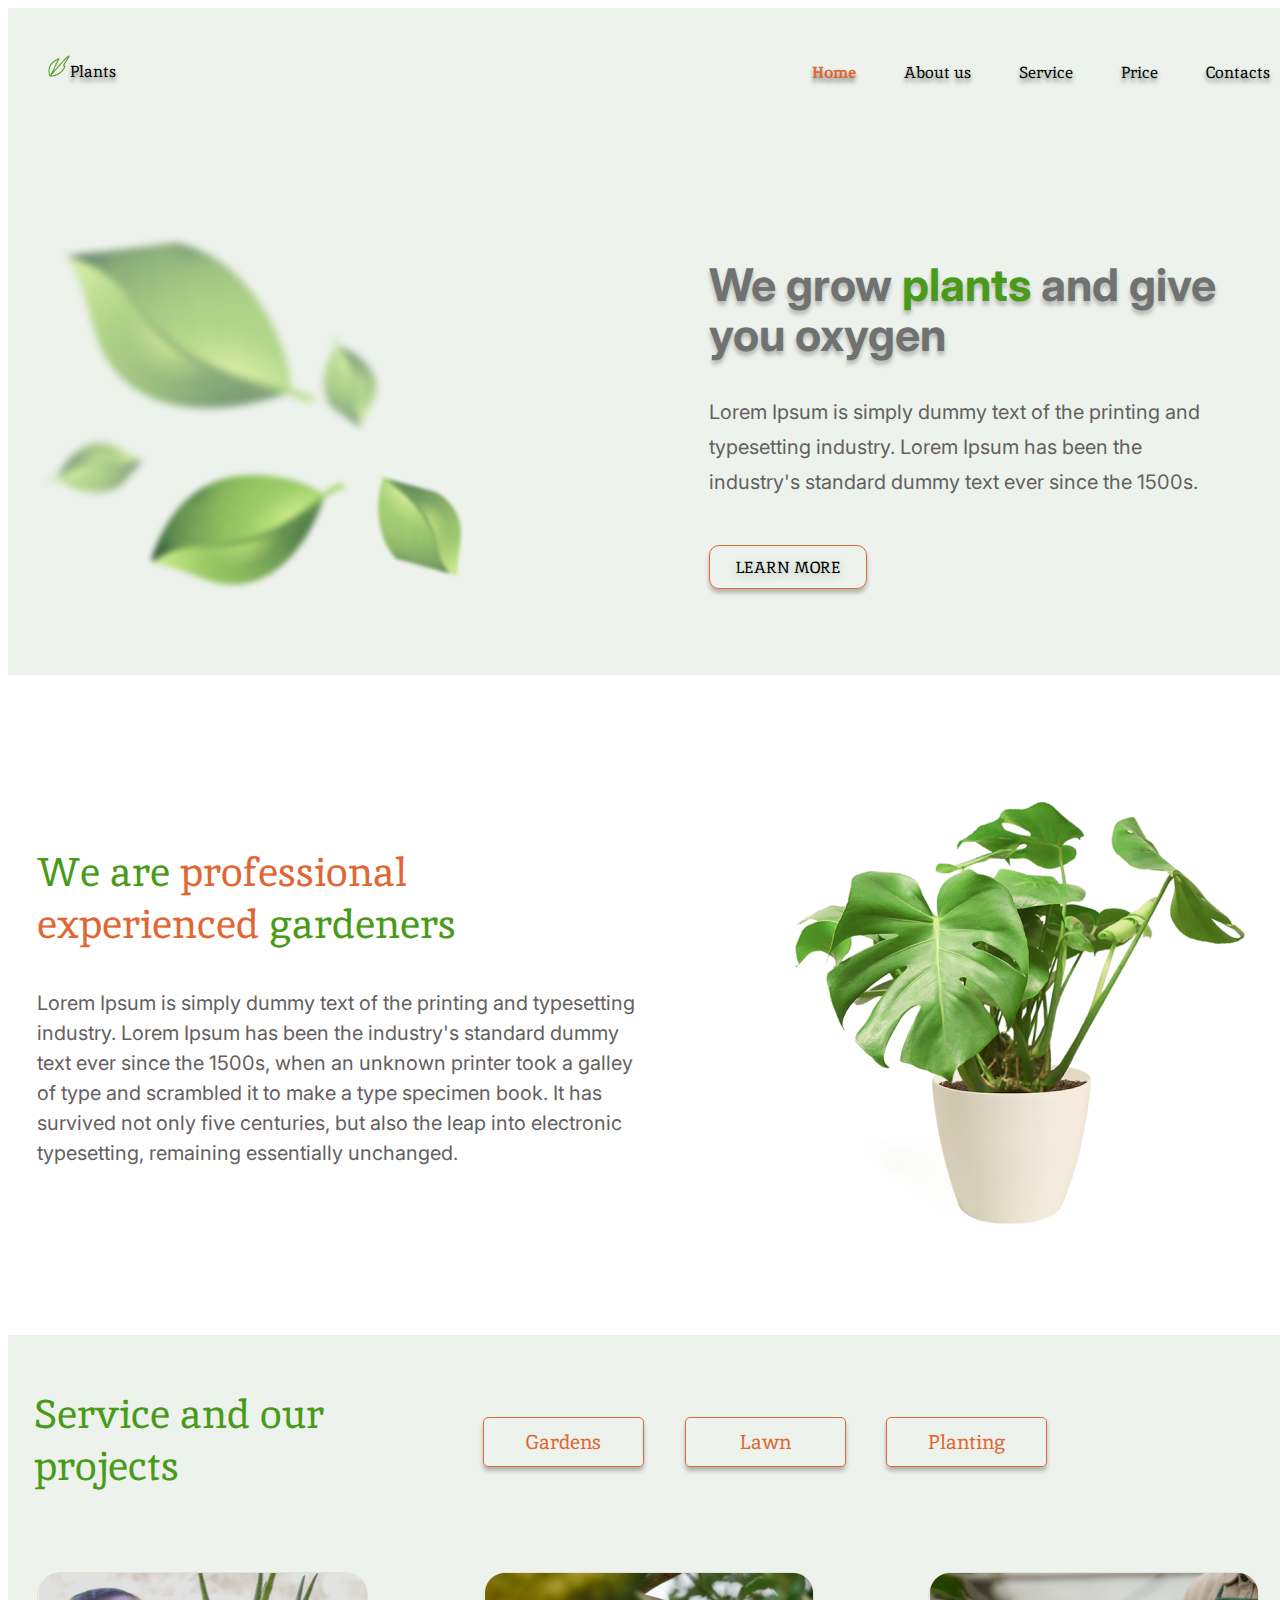
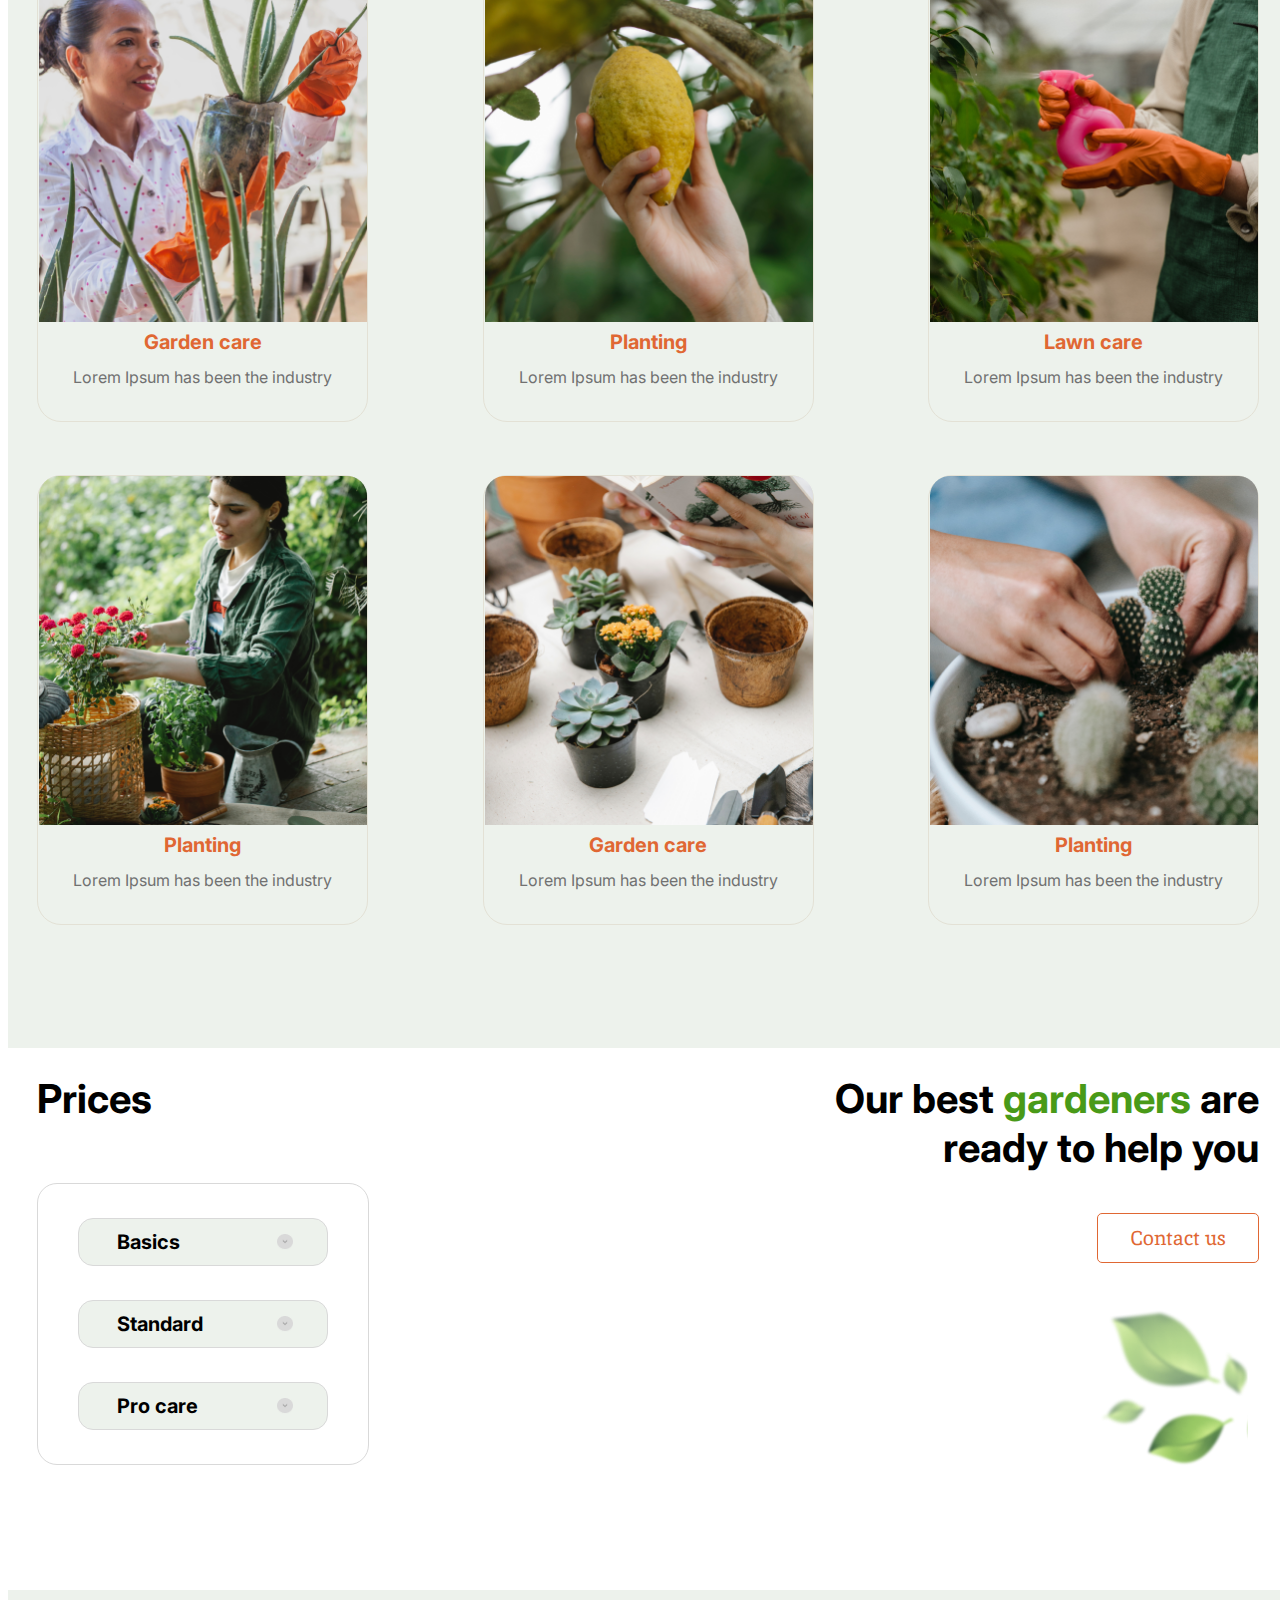
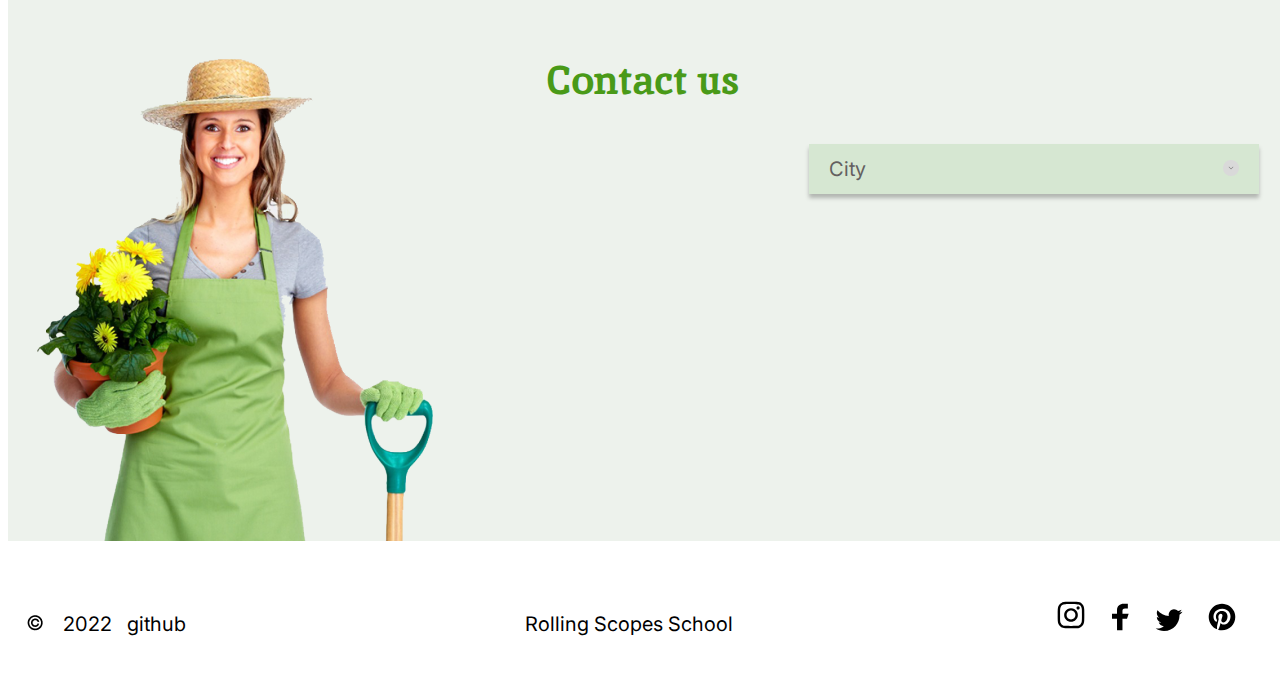
==== commit 700399c9: "fix: js representation" ====
--- a/plants/index.html
+++ b/plants/index.html
@@ -4,6 +4,7 @@
     <meta charset="UTF-8">
     <link rel="shortcut icon" href="image/logo_vector.png" type="image/x-icon">
     <link rel="stylesheet" href="style.css">
+    <script src="index.js"></script>
     <title>Plants</title>
 </head>
 <body>
@@ -202,4 +203,4 @@
         </div>
     </footer>
 </body>
-</html>+</html>
--- a/plants/style.css
+++ b/plants/style.css
@@ -138,7 +138,6 @@
 }
 .contacts{
     padding-top: 54px;
-    padding-bottom: 18px;
 }
 .woman{
     width: 400px;
@@ -488,7 +487,7 @@
 	font-family: 'Inter';
 	font-size: 20px;
 	line-height: 50px;
-	padding-top: 20px;
+	padding-top: 38px;
 }
 .footer{
     width: 1242px;
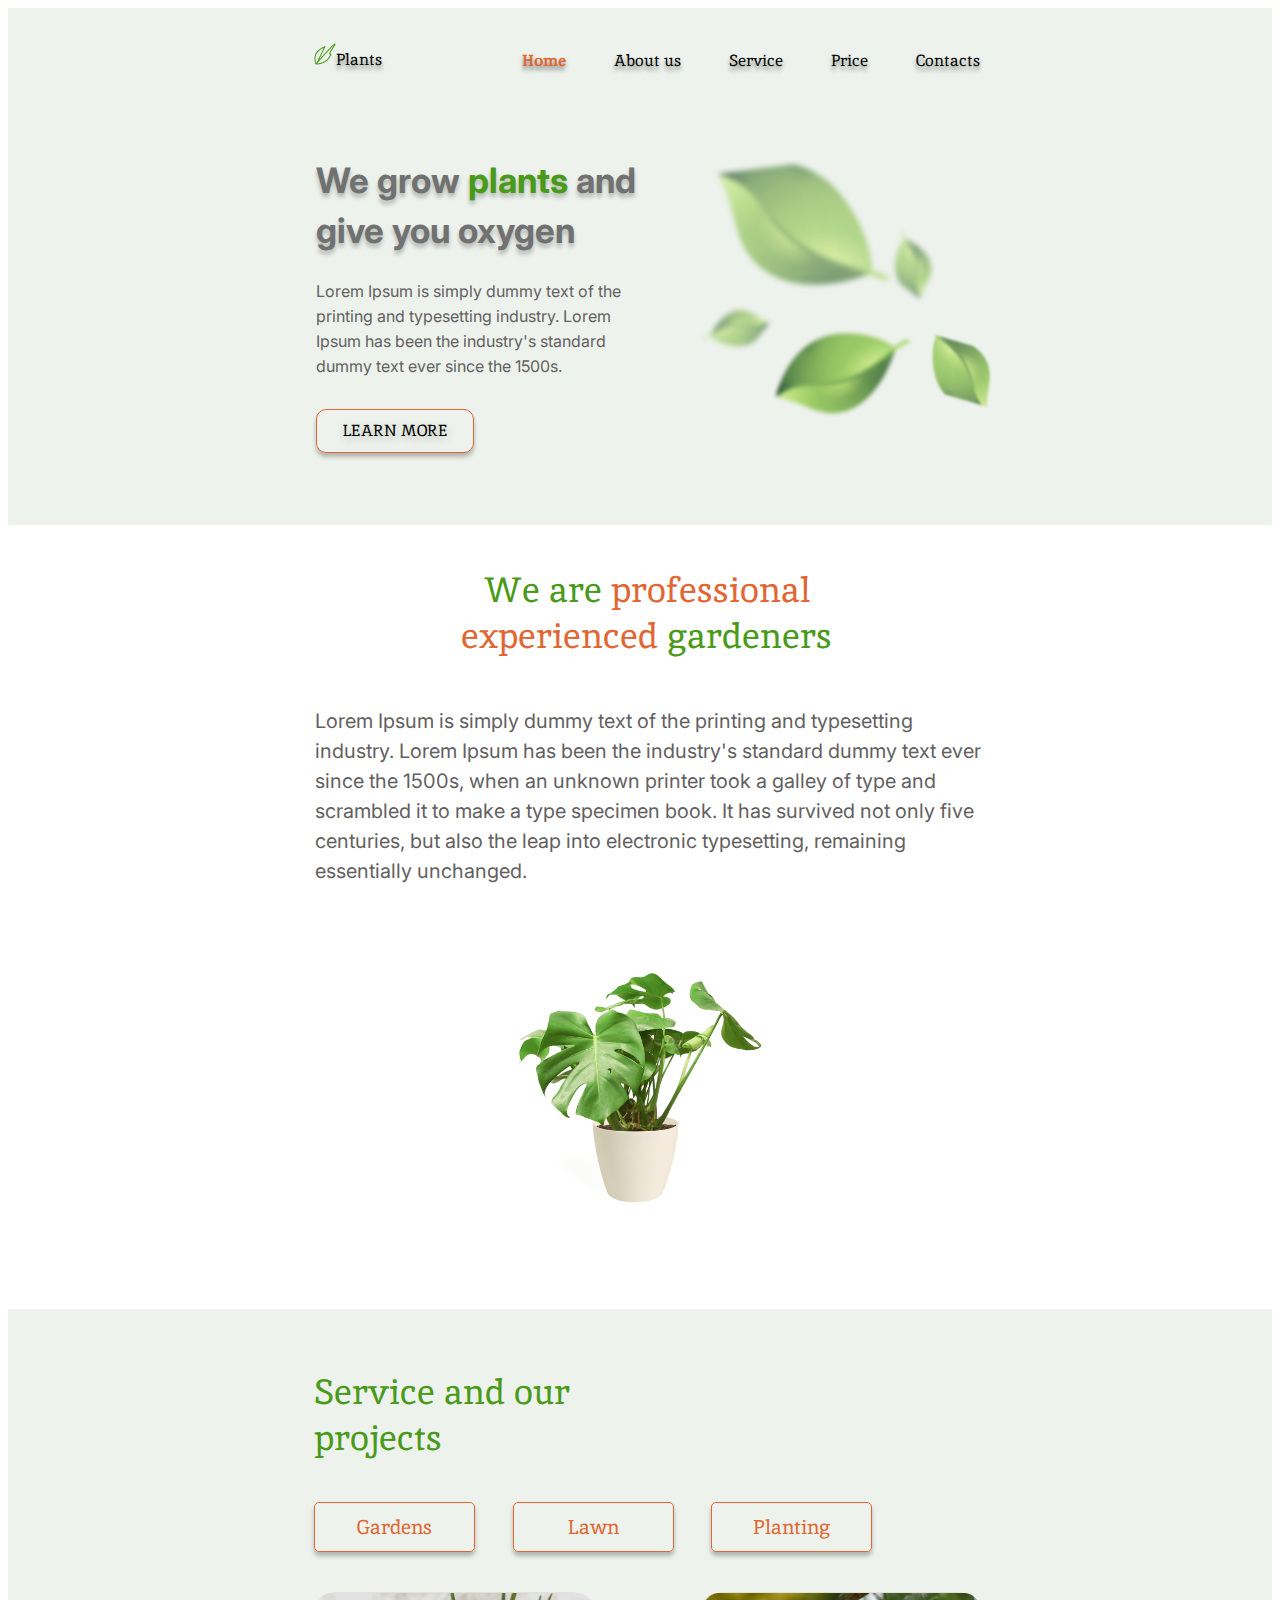
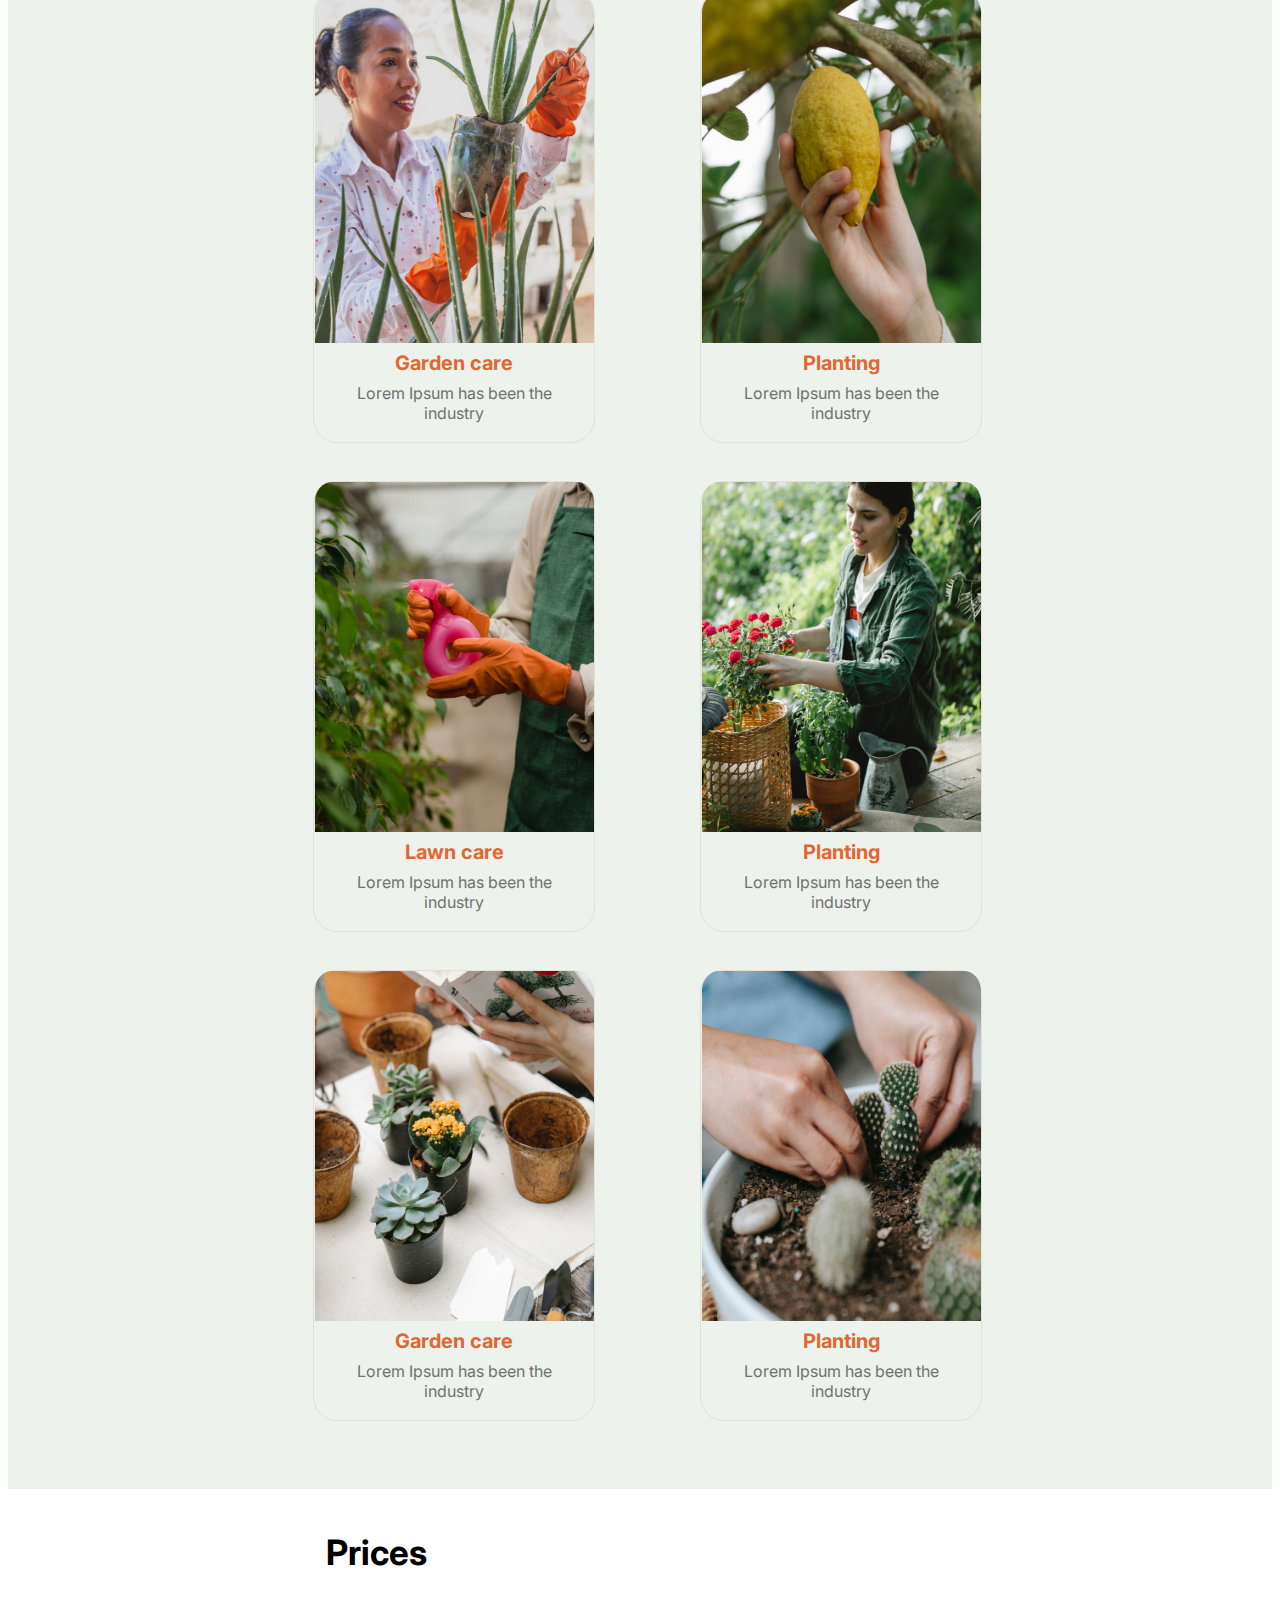
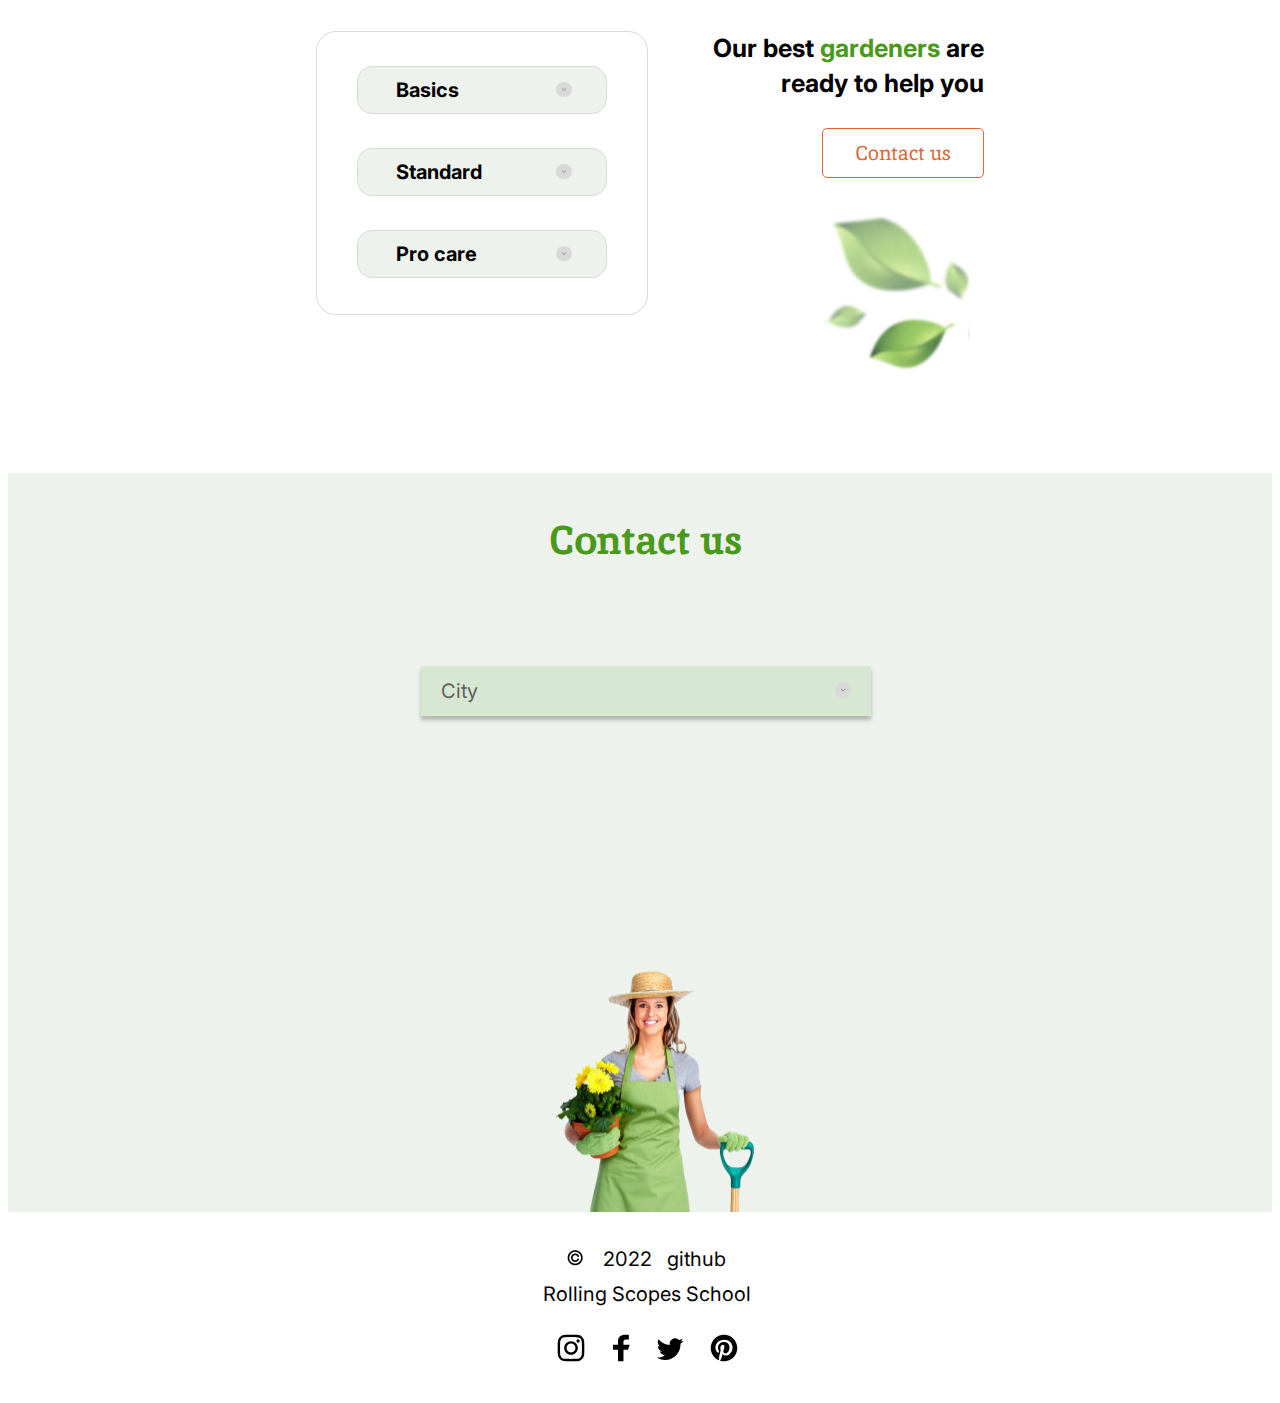
==== commit 45b1e014: "init: full project plants-2" ====
--- a/plants/index.html
+++ b/plants/index.html
@@ -1,206 +1,289 @@
 <!DOCTYPE html>
 <html lang="en">
-<head>
-    <meta charset="UTF-8">
-    <link rel="shortcut icon" href="image/logo_vector.png" type="image/x-icon">
-    <link rel="stylesheet" href="style.css">
+  <head>
+    <meta charset="UTF-8" />
+    <link
+      rel="shortcut icon"
+      href="image/logo_vector.png"
+      type="image/x-icon"
+    />
+    <link rel="stylesheet" href="style.css" />
     <script src="index.js"></script>
     <title>Plants</title>
-</head>
-<body>
+  </head>
+  <body>
     <header class="lightgreen">
-        <div class="main_header">
-            <div class="container">
-                <a href="#" class= "plants">
-                    <img src="image/logo_vector.png" alt="mini_logo">Plants
-                </a>
-                <nav class="main_nav">
-                    <ul>
-                        <li>
-                            <a href="#welcome" class="nav_line_orange">Home</a>
-                        </li>
-                        <li>
-                            <a href="#about" class="nav_line">About us</a>
-                        </li>
-                        <li>
-                            <a href="#service" class="nav_line">Service</a>
-                        </li>
-                        <li>
-                            <a href="#prices" class="nav_line">Price</a>
-                        </li>
-                        <li>
-                            <a href="#contacts" class="nav_line">Contacts</a>
-                        </li>
-                    </ul>
+      <div class="main_header">
+        <div class="container">
+          <a href="#" class="plants">
+            <img src="image/logo_vector.png" alt="mini_logo" />Plants
+          </a>
+          <div class="menu_dropdown">
+            <!--button onclick="myFunction()" class="humburg">
+              <img src="image/menu-line.svg" alt="" class="menu_icon" />
+            </button-->
+            <nav class="main_nav" id="myDropDown">
+              <ul class="nav_pos">
+                <li>
+                  <a href="#welcome" class="nav_line_orange">Home</a>
+                </li>
+                <li>
+                  <a href="#about" class="nav_line">About us</a>
+                </li>
+                <li>
+                  <a href="#service" class="nav_line">Service</a>
+                </li>
+                <li>
+                  <a href="#prices" class="nav_line">Price</a>
+                </li>
+                <li>
+                  <a href="#contacts" class="nav_line">Contacts</a>
+                </li>
+              </ul>
             </nav>
-            </div>
-        </div>
+			<button class="hamburger_new ">
+				<div class="bar">
+  
+				</div>
+			</button>
+            <div1 class="nav_close1">
+              <!--img src1="image/close-line.svg" alt="" class="close_nav" /-->
+            </div1>
+          </div>
+        </div>
+      </div>
     </header>
     <main class="main">
-        <section id="welcome" class="lightgreen">
-            <div class="welcome">
-                <div class="welcome_container">
-                    <div class="welcome_left">
-                        <img src="image/leafs.png" alt="leafs">
-                    </div>
-                    <div class="welcome_right">
-                        <h1>We grow <span class="green">plants</span> and give you oxygen</h1>
-                        <p> Lorem Ipsum is simply dummy text of the printing and typesetting industry.
-                            Lorem Ipsum has been the industry's standard dummy text ever since the 1500s.
-                        </p>
-                        <button>LEARN MORE</button>
-                    </div>
-                </div>
-            </div>
-        </section>
-        <section id="about" class="about">
-            <div class="about_container">
-                    <div class="about_left">
-                        <h2 class="green">
-                            We are <span class="orange">professional <br/>experienced </span> gardeners
-                        </h2>
-                        <p>
-                            Lorem Ipsum is simply dummy text of the printing and typesetting industry.
-                            Lorem Ipsum has been the industry's standard dummy text ever since the 1500s,
-                            when an unknown printer took a galley of type and scrambled it to make a type specimen book.
-                            It has survived not only five centuries,
-                            but also the leap into electronic typesetting, remaining essentially unchanged.
-                        </p>
-                    </div>
-                    <div class="about_right">
-                        <img src="image/houseplant.png" alt="houseplant">
-                    </div>
-                </div>
-        </section>
-        <section class="lightgreen" id="service">
-            <div class="service">
-                <div class="service_container">
-                    <div class="service_nav">
-                        <h2 class="green">Service and our projects</h2>
-                        <div class="services">
-                            <button onclick="window.open('https://rs.school/js/', '_blank');" class="nav_line orange" >
-                                Gardens
-                            </button>
-                            <button onclick="window.open('https://rs.school/js/', '_blank');" class="nav_line orange">
-                                Lawn
-                            </button>
-                            <button onclick="window.open('https://rs.school/js/', '_blank');" class="nav_line orange">
-                                Planting
-                            </button>
-                        </div>
-                    </div>
-                    <div class="serv">
-                        <img src="image/first.png" alt="our_service" class="our_service">
-                        <h3 class="orange">Garden care </h3>
-                        <span> Lorem Ipsum has been the industry</span>
-                    </div>
-                    <div class="serv">
-                        <img src="image/second.png" alt="our_service" class="our_service">
-                        <h3 class="orange">Planting </h3>
-                        <span> Lorem Ipsum has been the industry</span>
-                    </div>
-                    <div class="serv">
-                        <img src="image/third.png" alt="our_service" class="our_service">
-                        <h3 class="orange">Lawn care </h3>
-                        <span> Lorem Ipsum has been the industry</span>
-                    </div>
-                    <div class="serv">
-                        <img src="image/fourth.png" alt="our_service" class="our_service">
-                        <h3 class="orange">Planting </h3>
-                        <span> Lorem Ipsum has been the industry</span>
-                    </div>
-                    <div class="serv">
-                        <img src="image/fifth.png" alt="our_service" class="our_service">
-                        <h3 class="orange"> Garden care </h3>
-                        <span> Lorem Ipsum has been the industry</span>
-                    </div>
-                    <div class="serv">
-                        <img src="image/sixth.png" alt="our_service" class="our_service">
-                        <h3 class="orange">Planting </h3>
-                        <span> Lorem Ipsum has been the industry</span>
-                    </div>
-                </div>
-            </div>
-        </section>
-        <section class="prices" id="prices">
-            <div class="prices_container">
-                <div class="price_header">
-                        <h2>
-                            <span class="left">Prices</span>
-                            <span class="right">Our best <span class="green">  gardeners </span> are ready to help you</span>
-                        </h2>
-                </div>
-                <div class="price_body">
-                    <div class="left_column">
-                        <span class="dropdown">
-                            Basics
-                            <img src="image/accordion_btn.png" alt="accordion_btn" class="drop_down">
-                        </span>
-                        <span class="dropdown">
-                            Standard
-                            <img src="image/accordion_btn.png" alt="accordion_btn" class="drop_down">
-                        </span>
-                        <span class="dropdown">
-                            Pro care
-                            <img src="image/accordion_btn.png" alt="accordion_btn" class="drop_down">
-                        </span>
-                    </div>
-                    <div class="right_column">
-                        <button onclick="window.open('https://rs.school/js/', '_blank');" class="contact_us">Contact us</button>
-                        <img src="image/leafs.png" alt="leafs" class="leafs">
-                    </div>
-                </div>
-            </div>
-        </section>
-        <section id="contacts" class="lightgreen">
-            <div class="contacts">
-                <div class="contact_container">
-                    <img src="image/contact_woman.png" alt="woman" class="woman">
-                    <h2>Contact us</h2>
-                    <span class="city">
-                        City
-                        <img src="image/accordion_btn.png" alt="accordion_btn" class="city_down">
-                    </span>
-                </div>
-            </div>
-        </section>
+      <section id="welcome" class="lightgreen">
+        <div class="welcome">
+          <div class="welcome_container">
+            <div class="welcome_left">
+              <img src="image/leafs.png" alt="leafs" />
+            </div>
+            <div class="welcome_right">
+              <h1>
+                We grow <span class="green">plants</span> and give you oxygen
+              </h1>
+              <p>
+                Lorem Ipsum is simply dummy text of the printing and typesetting
+                industry. Lorem Ipsum has been the industry's standard dummy
+                text ever since the 1500s.
+              </p>
+              <button>LEARN MORE</button>
+            </div>
+          </div>
+        </div>
+      </section>
+      <section id="about" class="about">
+        <div class="about_container">
+          <div class="about_left">
+            <h2 class="green">
+              We are
+              <span class="orange">professional <br />experienced </span>
+              gardeners
+            </h2>
+            <p>
+              Lorem Ipsum is simply dummy text of the printing and typesetting
+              industry. Lorem Ipsum has been the industry's standard dummy text
+              ever since the 1500s, when an unknown printer took a galley of
+              type and scrambled it to make a type specimen book. It has
+              survived not only five centuries, but also the leap into
+              electronic typesetting, remaining essentially unchanged.
+            </p>
+          </div>
+          <div class="about_right">
+            <img src="image/houseplant.png" alt="houseplant" />
+          </div>
+        </div>
+      </section>
+      <section class="lightgreen" id="service">
+        <div class="service">
+          <div class="service_container">
+            <div class="service_nav">
+              <h2 class="green">Service and our projects</h2>
+              <div class="services">
+                <button
+                  onclick="window.open('https://rs.school/js/', '_blank');"
+                  class="nav_line orange"
+                >
+                  Gardens
+                </button>
+                <button
+                  onclick="window.open('https://rs.school/js/', '_blank');"
+                  class="nav_line orange"
+                >
+                  Lawn
+                </button>
+                <button
+                  onclick="window.open('https://rs.school/js/', '_blank');"
+                  class="nav_line orange"
+                >
+                  Planting
+                </button>
+              </div>
+            </div>
+            <div class="serv">
+              <img
+                src="image/first.png"
+                alt="our_service"
+                class="our_service"
+              />
+              <h3 class="orange">Garden care</h3>
+              <span> Lorem Ipsum has been the industry</span>
+            </div>
+            <div class="serv">
+              <img
+                src="image/second.png"
+                alt="our_service"
+                class="our_service"
+              />
+              <h3 class="orange">Planting</h3>
+              <span> Lorem Ipsum has been the industry</span>
+            </div>
+            <div class="serv">
+              <img
+                src="image/third.png"
+                alt="our_service"
+                class="our_service"
+              />
+              <h3 class="orange">Lawn care</h3>
+              <span> Lorem Ipsum has been the industry</span>
+            </div>
+            <div class="serv">
+              <img
+                src="image/fourth.png"
+                alt="our_service"
+                class="our_service"
+              />
+              <h3 class="orange">Planting</h3>
+              <span> Lorem Ipsum has been the industry</span>
+            </div>
+            <div class="serv">
+              <img
+                src="image/fifth.png"
+                alt="our_service"
+                class="our_service"
+              />
+              <h3 class="orange">Garden care</h3>
+              <span> Lorem Ipsum has been the industry</span>
+            </div>
+            <div class="serv">
+              <img
+                src="image/sixth.png"
+                alt="our_service"
+                class="our_service"
+              />
+              <h3 class="orange">Planting</h3>
+              <span> Lorem Ipsum has been the industry</span>
+            </div>
+          </div>
+        </div>
+      </section>
+      <section class="prices" id="prices">
+        <div class="prices_container">
+          <div class="price_header">
+            <h2>
+              <span class="left">Prices</span>
+            </h2>
+          </div>
+          <div class="price_body">
+            <div class="left_column">
+              <span class="dropdown">
+                Basics
+                <img
+                  src="image/accordion_btn.png"
+                  alt="accordion_btn"
+                  class="drop_down"
+                />
+              </span>
+              <span class="dropdown">
+                Standard
+                <img
+                  src="image/accordion_btn.png"
+                  alt="accordion_btn"
+                  class="drop_down"
+                />
+              </span>
+              <span class="dropdown">
+                Pro care
+                <img
+                  src="image/accordion_btn.png"
+                  alt="accordion_btn"
+                  class="drop_down"
+                />
+              </span>
+            </div>
+            <div class="right_column">
+              <span class="right">
+                <h3>
+                  Our best <span class="green"> gardeners </span> are ready to
+                  help you
+                </h3>
+              </span>
+              <button
+                onclick="window.open('https://rs.school/js/', '_blank');"
+                class="contact_us"
+              >
+                Contact us
+              </button>
+              <img src="image/leafs.png" alt="leafs" class="leafs" />
+            </div>
+          </div>
+        </div>
+      </section>
+      <section id="contacts" class="lightgreen">
+        <div class="contacts">
+          <div class="contact_container">
+            <img src="image/contact_woman.png" alt="woman" class="woman" />
+            <h2>Contact us</h2>
+            <span class="city">
+              City
+              <img
+                src="image/accordion_btn.png"
+                alt="accordion_btn"
+                class="city_down"
+              />
+            </span>
+          </div>
+        </div>
+      </section>
     </main>
-	<footer>
-        <div class="footer">
-            <div class="copyright">
-                <img src="image/c.png" alt="©"> &nbsp;&nbsp;&nbsp;2022 &nbsp;
-                <a href="https://github.com/sivosha" class="footer_a">
-                    github
-                </a>
-            </div>
-            <div class="rolling">
-                <a href="https://rs.school/js/" class="footer_a">Rolling Scopes School</a>
-            </div>
-            <div class="social">
-                <ul>
-                    <li>
-                        <a href="https://rs.school/js/" class="footer_a">
-                            <img src="image/inst.svg" alt="instagram">
-                        </a>
-                    </li>
-                    <li>
-                        <a href="https://rs.school/js/" class="footer_a">
-                            <img src="image/fb.svg" alt="facebook">
-                        </a>
-                    </li>
-                    <li>
-                        <a href="https://rs.school/js/" class="footer_a">
-                            <img src="image/twit.svg" alt="twitter">
-                        </a>
-                    </li>
-                    <li>
-                        <a href="https://rs.school/js/" class="footer_a">
-                            <img src="image/pint.svg" alt="pinterest">
-                        </a>
-                    </li>
-                </ul>
-            </div>
-        </div>
+    <footer>
+      <div class="footer">
+        <div class="copyright">
+          <img src="image/c.png" alt="©" /> &nbsp;&nbsp;&nbsp;2022 &nbsp;
+          <a href="https://github.com/sivosha" class="footer_a"> github </a>
+        </div>
+        <div class="rolling">
+          <a href="https://rs.school/js/" class="footer_a"
+            >Rolling Scopes School</a
+          >
+        </div>
+        <div class="social">
+          <ul>
+            <li>
+              <a href="https://rs.school/js/" class="footer_a">
+                <img src="image/inst.svg" alt="instagram" />
+              </a>
+            </li>
+            <li>
+              <a href="https://rs.school/js/" class="footer_a">
+                <img src="image/fb.svg" alt="facebook" />
+              </a>
+            </li>
+            <li>
+              <a href="https://rs.school/js/" class="footer_a">
+                <img src="image/twit.svg" alt="twitter" />
+              </a>
+            </li>
+            <li>
+              <a href="https://rs.school/js/" class="footer_a">
+                <img src="image/pint.svg" alt="pinterest" />
+              </a>
+            </li>
+          </ul>
+        </div>
+      </div>
     </footer>
-</body>
+  </body>
 </html>
--- a/plants/style.css
+++ b/plants/style.css
@@ -1,26 +1,27 @@
-
-
 @import url('https://fonts.googleapis.com/css2?family=Roboto:wght@100;300;400;700&display=swap');
 @import url('https://fonts.googleapis.com/css2?family=Inter:wght@100;300;400;700&display=swap');
 @import url('https://fonts.googleapis.com/css2?family=Inika:wght@100;300;400;700&display=swap');
-html{
+
+html {
     scroll-behavior: smooth;
 }
-body{
-    width: 100%;
+
+body {
     display: flex;
     align-items: center;
     flex-direction: column;
     font-family: 'Roboto', sans-serif;
     color: #636060;
 }
-main{
+
+main {
     display: flex;
     align-items: center;
     flex-direction: column;
     width: 100%;
 }
-h1{
+
+h1 {
     font-family: 'Inter';
     font-style: normal;
     font-weight: 700;
@@ -29,7 +30,8 @@
     line-height: 50px;
     text-shadow: 0px 4px 4px rgba(0, 0, 0, 0.25);
 }
-.welcome_right button{
+
+.welcome_right button {
     width: 158px;
     height: 44px;
     color: #000000;
@@ -38,74 +40,109 @@
     border-radius: 10px;
     background-color: transparent;
     box-shadow: 0px 4px 4px rgba(0, 0, 0, 0.25);
-	font-family: 'Inika';
-	font-size: 16px;
-}
-li{
+    font-family: 'Inika';
+    font-size: 16px;
+}
+
+li {
     list-style: none;
 }
-.green{
+
+.green {
     color: #499A18;
 }
-.orange{
+
+.orange {
     color: #E06733;
 }
 
-a.nav_line:link, a.nav_line:visited, a.nav_line:active, .plants {
+a.nav_line:link,
+a.nav_line:visited,
+a.nav_line:active,
+.plants {
     text-decoration: none;
     color: #010201;
 }
-a.contact_us, a.footer_a{
+
+a.contact_us,
+a.footer_a {
     text-decoration: none;
 }
-a.nav_line_orange, a.nav_line_orange:hover , a.nav_line_orange:visited, a.nav_line_orange:active{
+
+a.nav_line_orange,
+a.nav_line_orange:hover,
+a.nav_line_orange:visited,
+a.nav_line_orange:active {
     text-decoration: none;
-	font-weight: 700;
+    font-weight: 700;
     color: #E06733;
 }
 
-a.nav_line:hover{
+a.nav_line:hover {
     text-decoration: none;
     color: #111;
     transform: scale(1.2);
     cursor: pointer;
 }
-a.nav_line_orange:hover{
+
+a.nav_line_orange:hover {
     text-decoration: none;
     transform: scale(1.2);
     cursor: pointer;
 }
 
-.main_nav a, .plants{
+.humburg,
+.nav_close {
+    display: none;
+}
+
+.main_nav a,
+.plants {
     text-shadow: 0px 4px 4px rgba(0, 0, 0, 0.45);
     font-size: 16px;
 }
-.plants a:link, .plants a:visited, .plants a:hover, .plants a:active{
+
+.plants a:link,
+.plants a:visited,
+.plants a:hover,
+.plants a:active {
     text-decoration: none;
     color: #010201;
 }
-.plants{
+
+.menu_dropdown {
+    display: flex;
+}
+
+.hamburger_new {
+    display: none;
+}
+
+.plants {
     display: flex;
     justify-self: flex-start;
 }
 
-.main_nav{
+.main_nav {
     display: flex;
     justify-self: flex-end;
 }
-.service_nav{
+
+.service_nav {
     width: 100%;
     max-width: 1440px;
-	margin-left: -19px;
-	margin-bottom: 47px;;
-}
-.container{
-	margin-top: 30px;
-	margin-bottom: 55px;
+    margin-left: -19px;
+    margin-bottom: 47px;
+    ;
+}
+
+.container {
+    margin-top: 30px;
+    margin-bottom: 55px;
     width: 1270px;
 }
 
-.lightgreen{
+.lightgreen {
     width: 100%;
     background: #EDF2EC;
     display: flex;
@@ -114,87 +151,110 @@
     align-content: space-around;
 }
 
-.welcome, .about, .service, .prices, .contacts{
+.welcome,
+.about,
+.service,
+.prices,
+.contacts {
     max-width: 1440px;
     width: 100%;
     display: flex;
     align-items: center;
 }
-.welcome{
+
+.welcome {
     padding-top: 30px;
     padding-bottom: 40px;
 }
-.about{
+
+.about {
     padding-top: 86px;
     padding-bottom: 95px;
 }
-.service{
+
+.service {
     padding-top: 20px;
     padding-bottom: 70px;
 }
-.prices{
+
+.prices {
     margin-top: -7px;
     padding-bottom: 125px;
 }
-.contacts{
+
+.contacts {
     padding-top: 54px;
 }
-.woman{
+
+.woman {
     width: 400px;
 }
-.welcome_container, .about_container, .service_container, .prices_container, .contact_container{
+
+.welcome_container,
+.about_container,
+.service_container,
+.prices_container,
+.contact_container {
     width: 1222px;
     display: flex;
     margin: 0 auto;
     justify-content: center;
 }
-.container, .service_nav, .price_header{
-    display: flex;
-	align-items: center;
-	justify-content: space-between;
-	flex-wrap: wrap;
-	padding: 0 1rem;
-}
-.main_header{
-    display: flex;
-	align-items: center;
-	flex-direction: column;
-	flex-wrap: wrap;
-	max-width: 1440px;
-	width: 100%;
+
+.container,
+.service_nav,
+.price_header {
+    display: flex;
+    align-items: center;
+    justify-content: space-between;
+    flex-wrap: wrap;
+    padding: 0 1rem;
+}
+
+.main_header {
+    display: flex;
+    align-items: center;
+    flex-direction: column;
+    flex-wrap: wrap;
+    max-width: 1440px;
+    width: 100%;
     font-family: 'Inika';
     font-weight: 400;
 }
 
-.main_nav ul{
-	margin: 1em 0 .5em;
-	text-align: center;
-	display: flex;
-	justify-content: space-around;
-	align-items: center;
-}
-.main_nav li{
-	display: inline;
-}
+.main_nav ul {
+    margin: 1em 0 .5em;
+    text-align: center;
+    display: flex;
+    justify-content: space-around;
+    align-items: center;
+}
+
+.main_nav li {
+    display: inline;
+}
+
 .main_header a {
-	display: inline-block;
-	padding: .5em 1.5em;
-}
-.contact_container{
+    display: inline-block;
+    padding: .5em 1.5em;
+}
+
+.contact_container {
     justify-content: space-between;
     position: relative;
 }
-.contact_container h2{
+
+.contact_container h2 {
     font-weight: 700;
     font-family: Inika;
     font-size: 40px;
     color: #499A18;
 
-	margin-top: 10px;
-	margin-left: 70px;
-}
-
-.city{
+    margin-top: 10px;
+    margin-left: 70px;
+}
+
+.city {
     background: #D6E7D2;
     box-shadow: 0px 4px 4px rgba(0, 0, 0, 0.25);
     height: 50px;
@@ -208,8 +268,8 @@
     font-size: 20px;
 
     padding: 0px 20px;
-	margin-top: 100px;
-	margin-left: 30px;
+    margin-top: 100px;
+    margin-left: 30px;
 }
 
 .service_container {
@@ -218,7 +278,9 @@
     position: relative;
     align-items: center;
 }
-.welcome_right, .about_left{
+
+.welcome_right,
+.about_left {
     display: flex;
     flex-direction: column;
     justify-content: center;
@@ -227,38 +289,46 @@
     font-size: 20px;
     color: #636060;
 }
-.welcome_right{
+
+.welcome_right {
     width: 550px;
     line-height: 35px;
 }
-.welcome_right p{
-	width: 525px;
-	margin-top: 5px;
-	margin-bottom: 45px;
-}
-.welcome_left{
+
+.welcome_right p {
+    width: 525px;
+    margin-top: 5px;
+    margin-bottom: 45px;
+}
+
+.welcome_left {
     width: 55%;
 }
-.welcome_left img{
+
+.welcome_left img {
     width: 448.8px;
     height: auto;
-	margin-top: 35px;
-}
-.about_left{
+    margin-top: 35px;
+}
+
+.about_left {
     width: 55%;
     line-height: 30px;
 }
-.about_left p{
-	width: 605px;
-	margin-top: 4px;
-}
-.about_right{
+
+.about_left p {
+    width: 605px;
+    margin-top: 4px;
+}
+
+.about_right {
     margin-left: 100px;
     display: flex;
     justify-self: flex-end;
     align-self: flex-end;
 }
-.service h2{
+
+.service h2 {
     width: 306px;
     flex-wrap: wrap;
     position: relative;
@@ -268,14 +338,18 @@
     font-size: 40px;
     line-height: 52px;
 }
-.about_left h2{
+
+.about_left h2 {
     font-family: 'Inika';
     font-weight: 400;
     font-size: 40px;
     line-height: 52px;
 }
 
-.services a:link, .services a:visited, .services a:active, .services a:hover{
+.services a:link,
+.services a:visited,
+.services a:active,
+.services a:hover {
     text-decoration: none;
     color: #E06733;
     font-family: 'Inika';
@@ -283,15 +357,16 @@
     line-height: 26px;
 }
 
-.services{
+.services {
     width: 50%;
-	margin: 4px 10px 0 72px;
-	text-align: center;
-	display: flex;
-	align-items: center;
-	justify-content: space-around;
-}
-.services button{
+    margin: 4px 10px 0 72px;
+    text-align: center;
+    display: flex;
+    align-items: center;
+    justify-content: space-around;
+}
+
+.services button {
     font-family: 'Inika';
     font-size: 20px;
     width: 161px;
@@ -301,7 +376,8 @@
     background-color: transparent;
     box-shadow: 0px 4px 4px rgba(0, 0, 0, 0.25);
 }
-button:hover{
+
+button:hover {
     transform: scale(1.2);
     cursor: pointer;
 }
@@ -311,7 +387,7 @@
     font-family: Inika;
 }
 
-.serv{
+.serv {
     display: flex;
     flex-direction: column;
     justify-content: space-between;
@@ -327,42 +403,49 @@
     font-family: 'Inter';
     line-height: 20px;
 
-	margin-bottom: 53px;
-}
-.serv h3{
+    margin-bottom: 53px;
+}
+
+.serv h3 {
     font-weight: 700;
     font-size: 20px;
     line-height: 20px;
-	margin-top: 10px;
-}
-.serv span{
+    margin-top: 10px;
+}
+
+.serv span {
     font-weight: 400;
     font-size: 16px;
-	margin-top: -5px;
-	padding-bottom: 4px;
-}
-.our_service{
+    margin-top: -5px;
+    padding-bottom: 4px;
+}
+
+.our_service {
     max-width: 100%;
     height: auto;
 }
-.contact_us{
+
+.contact_us {
     align-items: center;
     font-family: Inika;
     font-size: 20px;
     color: #E06733;
 }
-.right_price button{
+
+.right_price button {
     color: #E06733;
     border: 1px solid #E06733;
     background: transparent;
 }
-.right_price{
+
+.right_price {
     display: flex;
     align-items: flex-end;
     flex-direction: column;
     position: relative;
 }
-.dropdown{
+
+.dropdown {
     width: 180px;
     display: flex;
     justify-content: space-between;
@@ -373,42 +456,45 @@
     border-color: #D9D9D9;
     color: #000000;
     background: #EDF2EC;
-	
-	font-family: 'Inter';
-	font-weight: 700;
-	font-size: 20px;
-	line-height: 20px;
-	text-indent: 4px;
-
-	padding: 13px 34px;
+
+    font-family: 'Inter';
+    font-weight: 700;
+    font-size: 20px;
+    line-height: 20px;
+    text-indent: 4px;
+
+    padding: 13px 34px;
     margin: 17px 0;
-
-}
-.drop_down{
+}
+
+.drop_down {
     width: 16px;
     height: 16px;
 }
 
-.prices_container{
+.prices_container {
     display: flex;
     flex-direction: column;
     align-items: center;
 }
-.price_header{
+
+.price_header {
     width: 100%;
     display: flex;
 }
-.price_body{
-    display: flex;
-	flex-direction: row;
-	flex-wrap: wrap;
-	max-width: 1440px;
-	width: 100%;
+
+.price_body {
+    display: flex;
+    flex-direction: row;
+    flex-wrap: wrap;
+    max-width: 1440px;
+    width: 100%;
     font-family: 'Inika';
     font-weight: 400;
     justify-content: space-between;
 }
-.left_column{
+
+.left_column {
     font-weight: 700;
     font-size: 20px;
     font-family: Inter;
@@ -422,17 +508,18 @@
     border-style: solid;
     border-width: 1px;
     border-color: #D9D9D9;
-    
-	padding: 17px 0;
-	margin-top: -23px;
-}
-.right_column{
+
+    padding-top: 37px;
+}
+
+.right_column {
     display: flex;
     justify-self: flex-end;
     align-items: flex-end;
     flex-direction: column;
 }
-.right_column button{
+
+.right_column button {
     width: 162px;
     height: 50px;
     color: #E06733;
@@ -440,9 +527,15 @@
     border: 1px solid #E06733;
     background: transparent;
 
-	margin-top: 7px;
-}
-.price_header h2{
+    margin-top: 7px;
+}
+
+.right_column img {
+    align-self: flex-end;
+    margin-right: 4%;
+}
+
+.price_header h2 {
     width: 100%;
     display: flex;
     font-size: 40px;
@@ -450,18 +543,29 @@
     color: #000000;
     justify-content: space-between;
 }
-.left{
-	width: 50%;
+
+.left {
+    width: 50%;
     display: flex;
     justify-self: flex-start;
 }
-.right{
-    width: 40%;
-    justify-self: flex-end;
+
+.right {
+    width: 60%;
     align-items: flex-end;
     text-align: right;
-}
-.column{
+    justify-self: flex-start;
+}
+
+.right h3 {
+    font-weight: 700;
+    font-family: Inter;
+    font-size: 40px;
+    color: #000000;
+    margin-top: -80px;
+}
+
+.column {
     width: 250px;
     height: 50px;
     display: flex;
@@ -469,65 +573,751 @@
     justify-content: space-between;
     position: relative;
 }
-.leafs{
+
+.leafs {
     width: 124px;
     height: 150px;
-	object-fit: cover;
-	object-position: 0 0;
-	transform: scale(1.2, 1.2);
-	align-self: flex-start;
-
-	padding-top: 50px;
-	padding-left: 13px;
-}
-footer{
-    max-width:1440px;
+    object-fit: cover;
+    object-position: 0 0;
+    transform: scale(1.2, 1.2);
+    align-self: flex-start;
+
+    padding-top: 50px;
+    padding-left: 13px;
+}
+
+footer {
+    display: flex;
+    flex-direction: column;
+    align-items: center;
+    max-width: 1440px;
+    width: 100%;
     position: absolut;
     color: #000000;
-	font-family: 'Inter';
-	font-size: 20px;
-	line-height: 50px;
-	padding-top: 38px;
-}
-.footer{
+    font-family: 'Inter';
+    font-size: 20px;
+    line-height: 50px;
+    padding-top: 38px;
+}
+
+.footer {
     width: 1242px;
     display: flex;
     align-items: center;
-	justify-content: space-between;
-}
-.copyright{
+    justify-content: space-between;
+}
+
+.copyright {
     flex-grow: 15;
     text-align: start;
 }
-.rolling{
+
+.rolling {
     flex-grow: 13;
     text-align: center;
 }
-.social{
+
+.social {
     flex-grow: 17;
-	display: flex;
-	align-items: center;
+    display: flex;
+    align-items: center;
     justify-content: flex-end;
-	margin-right: 20px;
-}
-.social ul{
-	width: 50%;
-	align-self: end;
-    display: flex;
-	flex-direction: row;
-	align-items: center;
-	justify-content: space-around;
-}
-.footer a, footer a:visited, footer a:hover, footer .plants a:active{
+    margin-right: 20px;
+}
+
+.social ul {
+    width: 50%;
+    align-self: end;
+    display: flex;
+    flex-direction: row;
+    align-items: center;
+    justify-content: space-around;
+}
+
+.footer a,
+footer a:visited,
+footer a:hover,
+footer .plants a:active {
     text-decoration: none;
     color: #000000;
 }
 
-@media only screen and (max-width: 768px){
-    .footer{
+
+
+/*<=============================  For 768 ==============================================>*/
+
+@media only screen and (min-device-width: 768px) and (max-device-width: 1439px) {
+    h1 {
+        font-size: 35px;
+        line-height: 50px;
+    }
+
+    body {
+        display: flex;
+        align-items: center;
         flex-direction: column;
-    }
-    .main_header .container{
-		justify-content: space-between;
-	}
+        padding: 0px;
+    }
+
+    .main_header,
+    .welcome,
+    .about,
+    .service,
+    .prices,
+    .contacts,
+    .footer {
+        max-width: 768px;
+    }
+
+    .container,
+    .welcome_container,
+    .about_container,
+    .service_container,
+    .prices_container,
+    .contact_container {
+        width: 668px;
+    }
+
+    /*------------------------------------------------*/
+    .main_header {
+        width: 100%;
+        margin-top: -12px;
+    }
+
+    .menu_dropdown {
+        display: flex;
+    }
+
+    .main_nav {
+        margin-right: -30px;
+    }
+
+    .plants {
+        margin-left: -16px;
+    }
+
+    /*------------------------------------------------*/
+    .welcome_container {
+        flex-direction: row-reverse;
+        justify-content: space-between;
+        margin-top: -60px;
+        padding-bottom: 30px;
+    }
+
+    .welcome_left img {
+        height: 300px;
+        width: 310px;
+        margin-left: 40px;
+        margin-right: -40px;
+    }
+
+    .welcome_right {
+        width: 341px;
+        margin-left: 10px;
+        padding-top: 20px;
+    }
+
+    .welcome_right p {
+        width: 341px;
+        margin: 0;
+        font-size: 16px;
+        line-height: 25px;
+    }
+
+    .welcome_right button {
+        margin-top: 30px;
+        margin-bottom: 2px;
+        font-size: 16px;
+        line-height: 20px;
+    }
+
+    /*------------------------------------------------*/
+    .about {
+        padding-top: 13px;
+        padding-left: 8px;
+        padding-bottom: 98px;
+    }
+
+    .about_container {
+        flex-direction: column;
+    }
+
+    .about_left,
+    .about_right {
+        text-align: center;
+        width: 100%;
+        padding: 0px;
+        margin: 0px;
+    }
+
+    .about_left p {
+        text-align: left;
+        width: 668px;
+        padding-top: 15px;
+        padding-left: 5px;
+    }
+
+    .about_left h2 {
+        font-size: 35px;
+        line-height: 45.6px;
+    }
+
+    .about_right {
+        justify-content: center;
+    }
+
+    .about_right img {
+        width: 250px;
+        height: 260px;
+        padding-top: 45px;
+    }
+
+    /*------------------------------------------------*/
+    .service {
+        padding-bottom: 30px;
+        padding-top: 26px;
+        padding-left: 22px;
+    }
+
+    .service_container {
+        justify-content: space-between;
+    }
+
+    .service_nav {
+        flex-direction: column;
+        align-items: flex-start;
+        padding-top: 5px;
+        margin-bottom: 40px;
+    }
+
+    .services {
+        margin: 0;
+        margin-top: 13px;
+        width: 558px;
+        justify-content: space-between;
+    }
+
+    .serv span {
+        width: 250px;
+        margin-top: -10px;
+    }
+
+    .serv {
+        width: 280px;
+        margin-left: -4px;
+        margin-right: 3px;
+        align-items: center;
+        padding-bottom: 15px;
+        margin-bottom: 38px;
+    }
+
+    .serv img {
+        width: 280px;
+        height: 350px;
+    }
+
+    .service h2 {
+        font-size: 35px;
+        line-height: 45.6px;
+    }
+
+    /*------------------------------------------------*/
+    .prices {
+        margin: 0;
+        margin-bottom: -15px;
+        padding-left: 20px;
+        padding-bottom: 120px;
+    }
+
+    .prices_container {
+        padding: 0;
+    }
+
+    .price_header h2 {
+        padding-top: 13px;
+        padding-left: 10px;
+        padding-bottom: 28px;
+        font-size: 35px;
+        line-height: 42.36px;
+    }
+
+    .right_column {
+        width: 296px;
+    }
+
+    .right {
+        width: 296px;
+    }
+
+    .right h3 {
+        margin-top: 0;
+        font-size: 25px;
+        line-height: 35px;
+        margin-bottom: 20px;
+    }
+
+    .left_column {
+        height: 265px;
+        padding-top: 17px;
+    }
+
+    .leafs {
+        padding-right: 15px;
+        margin-top: -10px;
+    }
+
+    /*------------------------------------------------*/
+    .contacts {
+        padding: 0px;
+    }
+
+    .contact_container {
+        flex-direction: column-reverse;
+        align-items: center;
+        padding-top: 3px;
+        padding-left: 2px;
+    }
+
+    .contact_container h2 {
+        margin-top: -202px;
+        margin-left: 10px;
+    }
+
+    .city {
+        margin-top: 190px;
+        margin-left: 10px;
+    }
+
+    .woman {
+        width: 200px;
+        height: 248px;
+        margin-top: 365px;
+        margin-left: 30px;
+    }
+
+    /*------------------------------------------------*/
+    footer {
+        max-width: 768px;
+        width: 100%;
+        line-height: 24.2 px;
+        padding-top: 30px;
+        padding-left: 13px;
+    }
+
+    .footer {
+        flex-direction: column;
+        align-items: center;
+        line-height: 35px;
+    }
+
+    .social {
+        width: 420px;
+        display: inline;
+        margin-left: 150px;
+    }
+
+}
+
+/*<=========================================== Display 380 =====================================>*/
+/* @media only screen and (min-device-width: 380px) and (max-device-width: 767px) */
+@media only screen and (max-device-width: 767px) {
+    h1 {
+        font-size: 25px;
+        line-height: 35px;
+    }
+
+    body {
+        display: flex;
+        align-items: center;
+        flex-direction: column;
+        padding: 0px;
+    }
+
+    .main_header,
+    .welcome,
+    .about,
+    .service,
+    .prices,
+    .contacts,
+    .footer {
+        max-width: 380px;
+        display1: flex;
+        align-items1: center;
+    }
+
+    .container,
+    .welcome_container,
+    .about_container,
+    .service_container,
+    .prices_container,
+    .contact_container {
+        width: 330px;
+    }
+
+    /*------------------------------------------------*/
+    .main_header {
+        width: 100%;
+        margin-top: -12px;
+    }
+
+    .main_nav {
+        display1: none;
+    }
+
+    .plants {
+        margin-left: -26px;
+    }
+
+    .hamburger_new {
+        position: relative;
+        display: block;
+        width: 20px;
+        height: 30px;
+        cursor: pointer;
+        appearance: none;
+        background: none;
+        outline: none;
+        border: none;
+        padding-right: 40px;
+        margin-top: -10px;
+    }
+
+    .main_nav ul {
+        left: 100%;
+        display: flex;
+        align-items: center;
+        justify-content: start;
+        flex-direction: column;
+        background-color: #EDF2EC;
+        position: fixed;
+        top: 0;
+        right: 0px;
+        width: 300px;
+        min-height: 200px;
+        padding-top: 5px;
+        margin-top: 100px;
+        transition: 0.4s;
+    }
+
+    .main_nav li a,
+    .main_nav li a:hover {
+        padding: 30px;
+        font-size: 24px;
+        box-shadow: 0 1px 0 #717171;
+        inset: 0;
+    }
+
+    .main_nav li a {
+        width: 100px;
+    }
+
+    .menu_dropdown button:hover {
+        transform: scale(1);
+        cursor: pointer;
+    }
+
+    .menu_dropdown img {
+        width: 100%;
+    }
+
+    .hamburger_new .bar,
+    .hamburger_new:after,
+    .hamburger_new:before {
+        content: '';
+        display: block;
+        width: 40px;
+        height: 5px;
+        background-color: #636060;
+        margin: 6px 0px;
+        transition: 0.4s;
+    }
+
+    .hamburger_new.is-active:before {
+        transform: rotate(-45deg) translate(-9px, 6px);
+
+    }
+
+    .hamburger_new.is-active:after {
+        transform: rotate(45deg) translate(-8px, -8px);
+
+    }
+
+    .hamburger_new.is-active .bar {
+        opacity: 0;
+    }
+
+    .main_nav ul.is-active {
+        left: 15px;
+    }
+
+    /*------------------------------------------------*/
+    .welcome {
+        padding-bottom: 25px;
+    }
+
+    .welcome_container {
+        display: flex;
+        flex-direction: column;
+        margin-top: -74px;
+        margin-left: 8px;
+        padding-bottom: 0px;
+    }
+
+    .welcome_right {
+        width: 314px;
+        margin-left: 10px;
+        padding-top: 20px;
+    }
+
+    .welcome_right p {
+        margin-top: 0px;
+        width: 314px;
+        font-size: 16px;
+        line-height: 25px;
+        margin-bottom: 26px;
+    }
+
+    .welcome_right button {
+        font-size: 10px;
+        width: 100px;
+        height: 34px;
+    }
+
+    .welcome_left {
+        display: none;
+    }
+
+    /*------------------------------------------------*/
+    .about {
+        padding-top: 0px;
+        padding-bottom: 27px;
+    }
+
+    .about_container {
+        margin: 0;
+        padding-top: 9px;
+        flex-direction: column;
+    }
+
+    .about_left {
+        width: 330px;
+    }
+
+    .about_left h2 {
+        width: 100%;
+        text-align: center;
+        font-size: 25px;
+        line-height: 32.57px;
+        padding-left: 18px;
+    }
+
+    .about_left p {
+        width: 100%;
+        font-size: 15px;
+        line-height: 25px;
+        padding-left: 17px;
+        margin-top: -8px;
+    }
+
+    .about_right {
+        align-self: center;
+    }
+
+    .about_right img {
+        width: 150px;
+        height: 147;
+        padding-top: 0px;
+        margin-top: -13px;
+        margin-left: -65px;
+    }
+
+    /*------------------------------------------------*/
+    .services {
+        display: flex;
+        flex-direction: row;
+        flex-wrap: wrap;
+        justify-content: space-between;
+        width: 252px;
+        margin-left: 0;
+        padding-top: 35px;
+    }
+
+    .service_container {
+        display: flex;
+        flex-direction: column;
+        margin-bottom: -94px;
+        padding-top: 10px;
+        padding-left: 20px;
+    }
+
+    .services button {
+        font-size: 15px;
+        line-height: 19.54px;
+        width: 121px;
+        height: 35px;
+        margin-bottom: 9px;
+    }
+
+    .service {
+        margin: 0;
+    }
+
+    .service h2 {
+        margin: 0;
+        width: 187px;
+        font-size: 25px;
+        line-height: 32.57px;
+    }
+
+    .serv {
+        width: 279px;
+        margin-left: -18px;
+        align-items: center;
+        margin-top: -18px;
+        padding-bottom: 15px;
+        margin-bottom: 51px;
+    }
+
+    .serv img {
+        width: 279px;
+        height: 350px;
+    }
+
+    .serv span {
+        width: 201px;
+        margin-top: -10px;
+    }
+
+    /*------------------------------------------------*/
+    .prices {
+        margin: 0;
+        padding-top: 4px;
+        padding-bottom: 40px;
+        font-size: 15px;
+        line-height: 20px;
+    }
+
+    .prices_container {
+        padding: 0;
+        display: flex;
+        flex-direction: column;
+        align-items: center;
+    }
+
+    .price_header h2 {
+        font-size: 25px;
+        line-height: 30.26px;
+    }
+
+    .price_header {
+        padding-left: 285px;
+    }
+
+    .left {
+        width: 0;
+    }
+
+    .right h3 {
+        font-size: 20px;
+        line-height: 35px;
+        text-align: center;
+        margin-top: 20px;
+        margin-left: -88px;
+        ;
+    }
+
+    .left_column {
+        width: 224px;
+        margin-left: 60px;
+        margin-top: 15px;
+        padding-top: 23px;
+        padding-bottom: 21px;
+    }
+
+    .dropdown {
+        width: 128px;
+        font-size: 15px;
+        line-height: 20px;
+        padding: 13px 26px;
+        margin: 7.75px 0;
+    }
+
+    .right_column button {
+        width: 121px;
+        height: 35px;
+        font-size: 15px;
+        line-height: 20px;
+
+        margin-top: 0;
+        margin-right: 78px;
+    }
+
+    .leafs {
+        display: none;
+    }
+
+    /*------------------------------------------------*/
+    .contacts {
+        padding: 0px;
+    }
+
+    .contact_container {
+        flex-direction: column-reverse;
+        align-items: center;
+        padding-left: 2px;
+    }
+
+    .contact_container h2 {
+        font-size: 25px;
+        margin-top: -165px;
+        margin-left: 10px;
+    }
+
+    .city {
+        font-size: 20px;
+        width: 260px;
+        margin-top: 140px;
+        margin-left: 10px;
+    }
+
+    .woman {
+        width: 100px;
+        height: 124px;
+        margin-top: 243px;
+        margin-left: 10px;
+    }
+
+    /*------------------------------------------------*/
+    footer {
+        max-width: 380px;
+        width: 100%;
+        line-height: 24.2 px;
+        padding-top: 17px;
+        padding-left: 13px;
+    }
+
+    .footer {
+        flex-direction: column;
+        align-items: center;
+        line-height: 30px;
+    }
+
+    .copyright {
+        margin-left: -3px;
+    }
+
+    .rolling {
+        margin-top: 12px;
+        margin-bottom: -12px;
+    }
+
+    .social {
+        width: 210px;
+        display: inline;
+        margin-left: -60px;
+    }
+
+    .social ul {
+        width: 100%;
+    }
 }